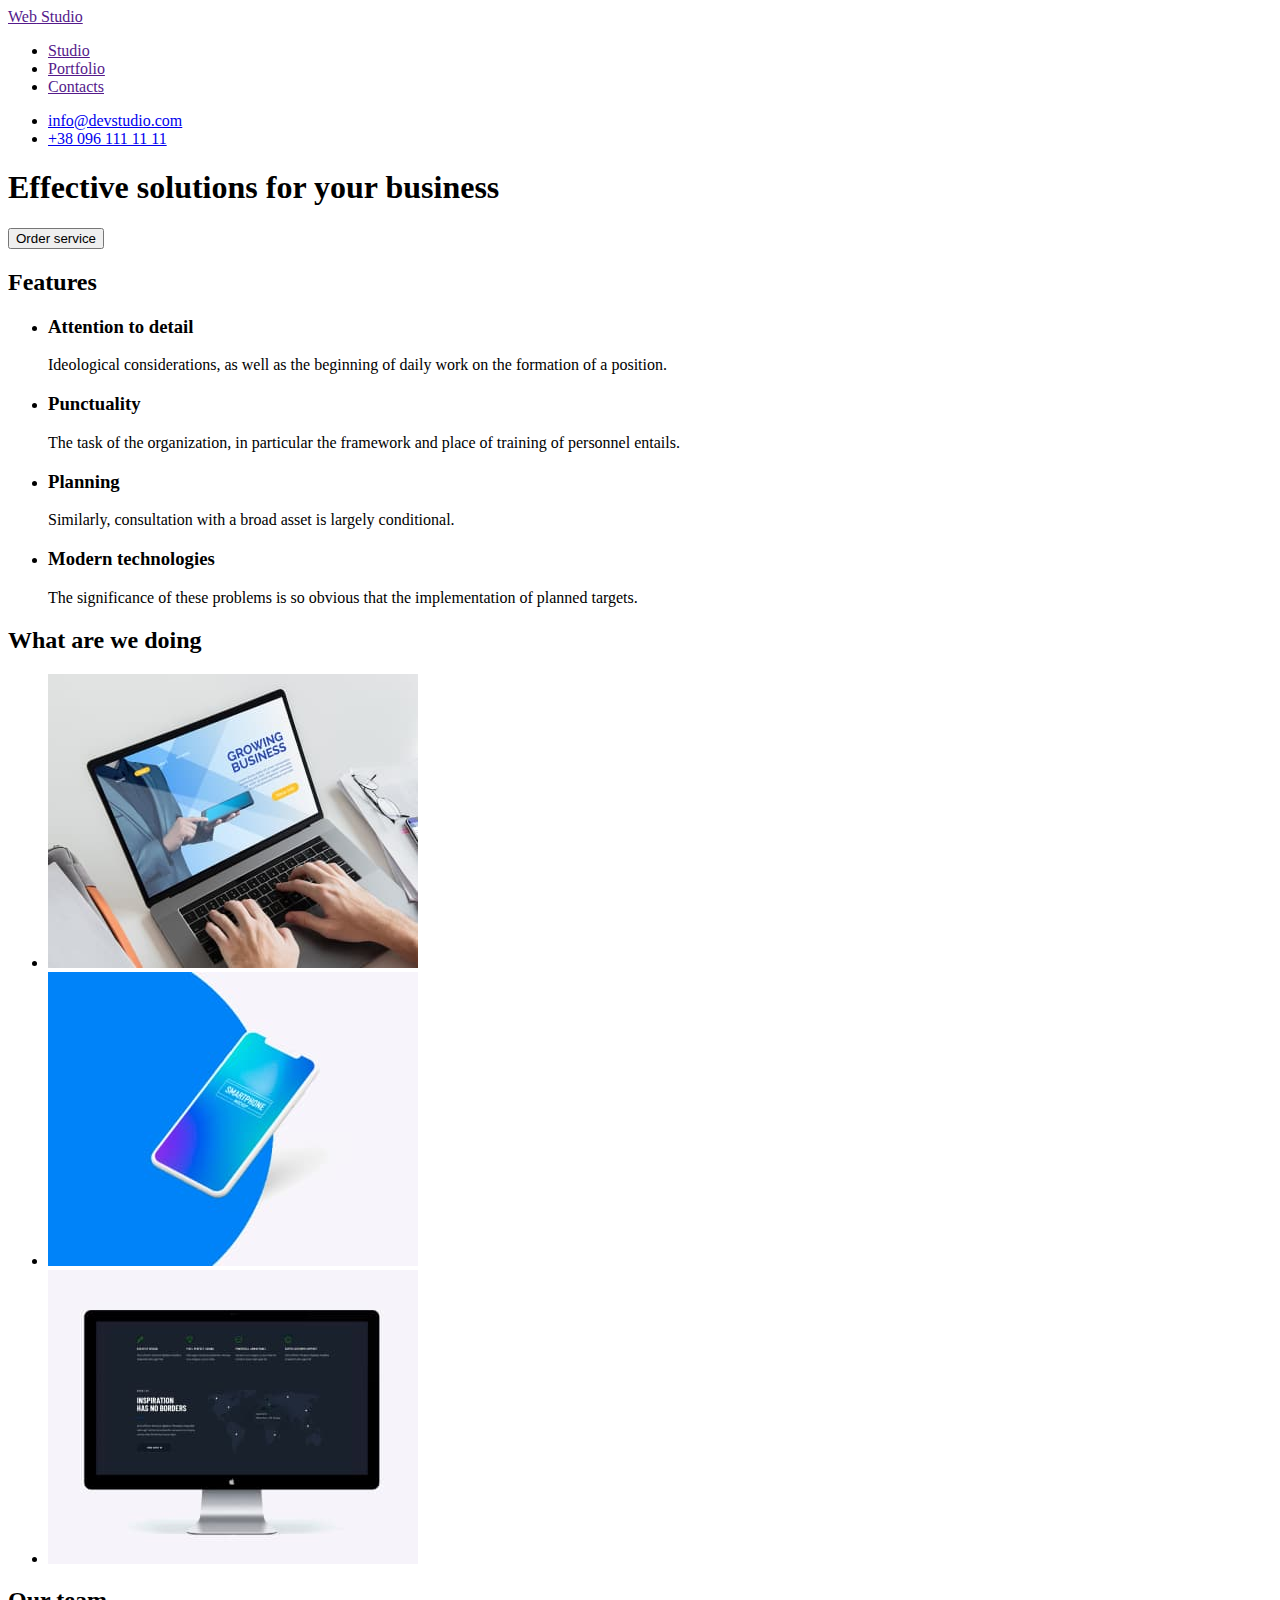
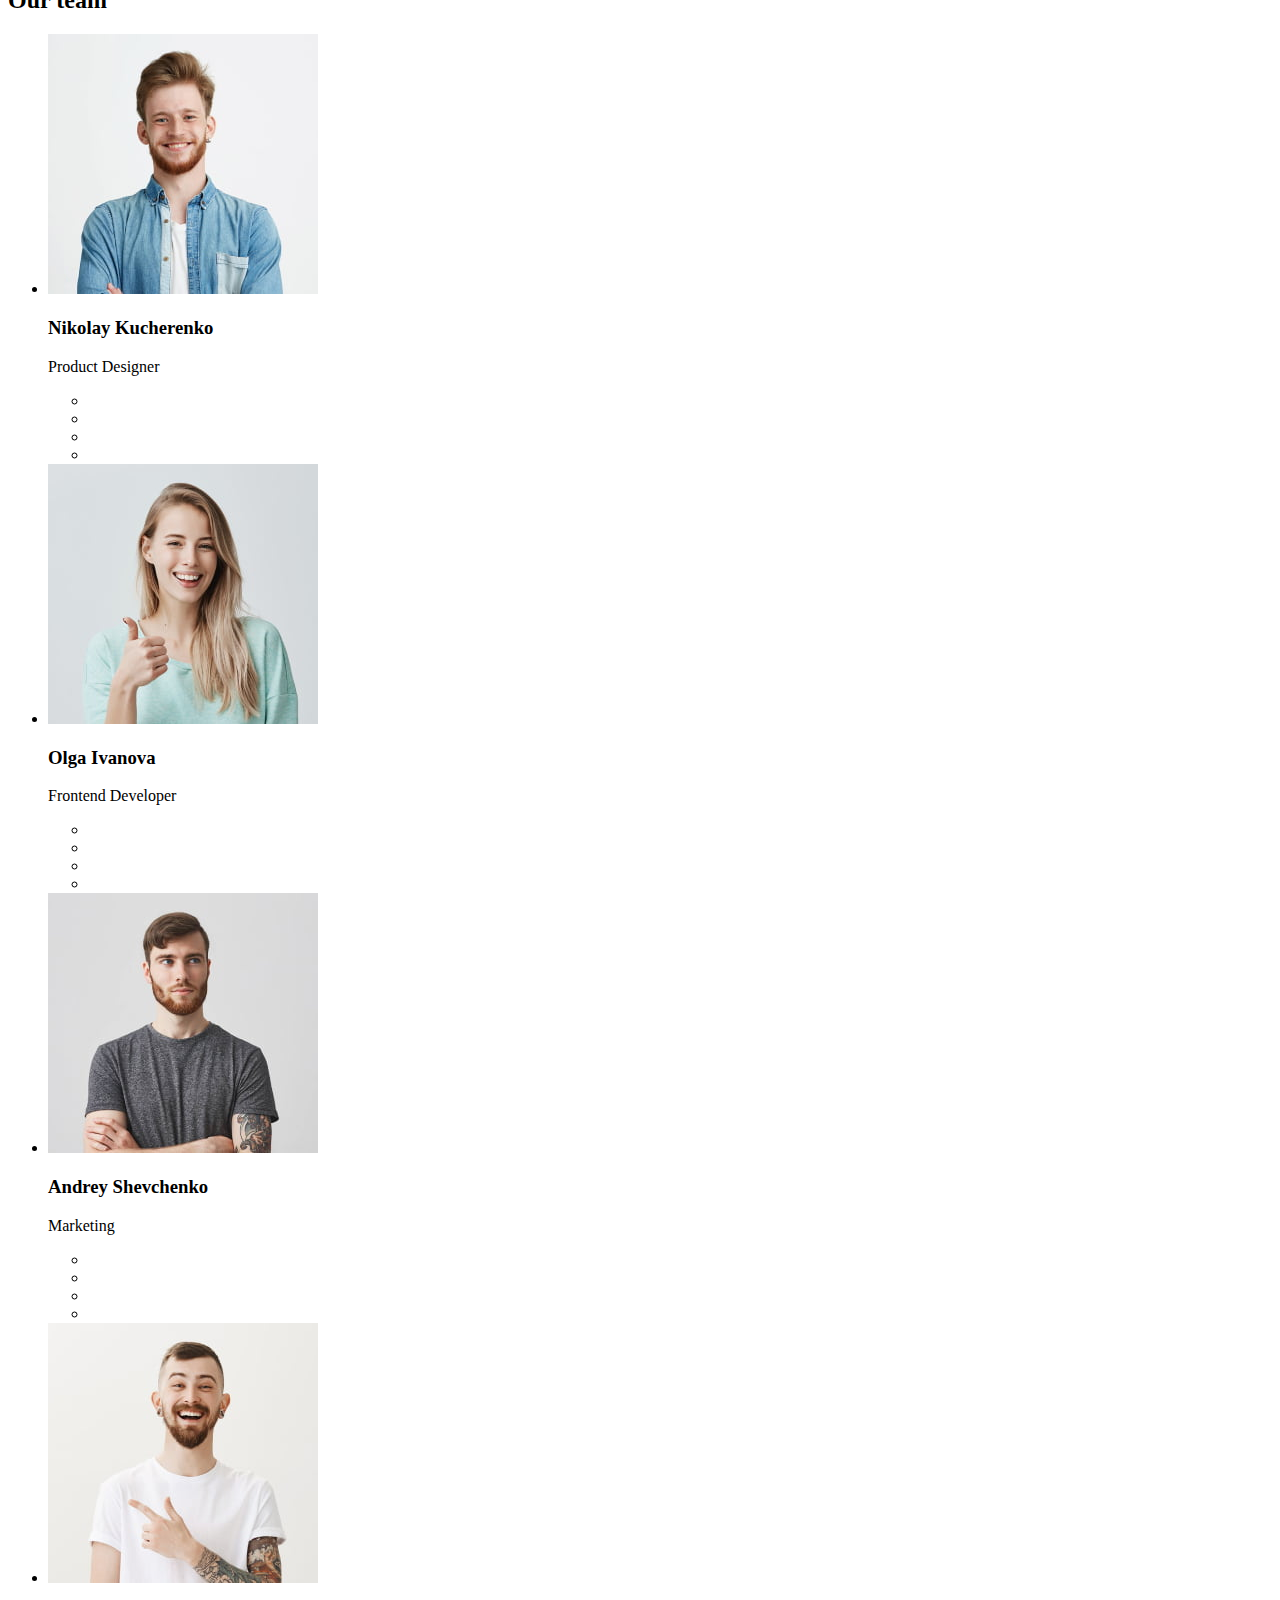
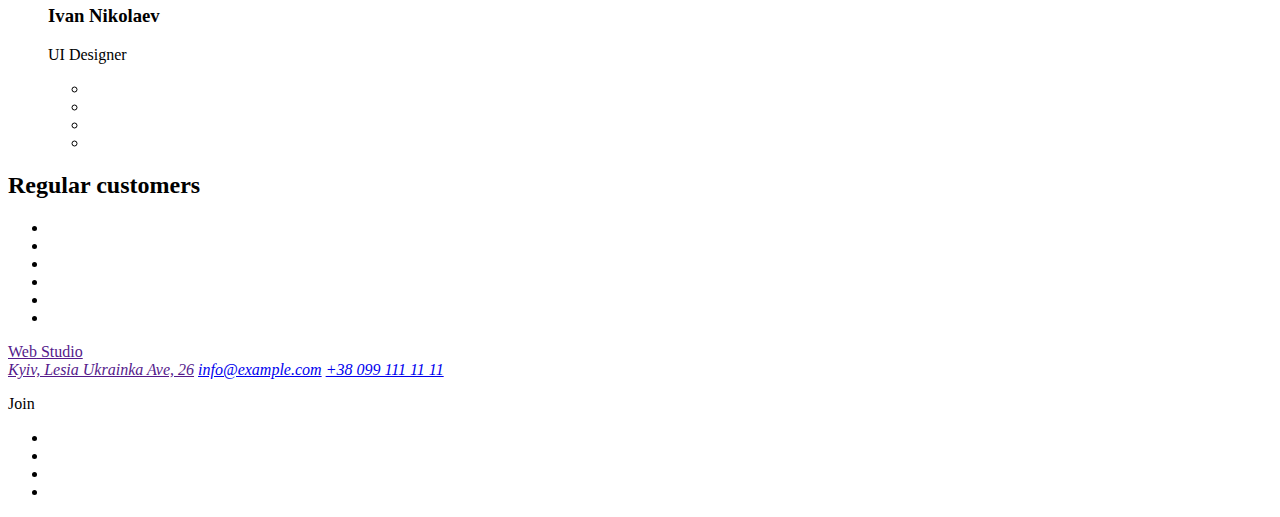
==== index.html @ 04479e40 "Add files" ====
<!doctype html>
<html lang="en">
  <head>
    <meta charset="UTF-8">
    <meta name="viewport" content="width=device-width, initial-scale=1.0">
    <title>markup-hw-01</title>
  </head>

  <body>
    
    <header>
        <nav>
            <a href=""><span>Web</span> Studio</a>

            <ul>
                <li><a href="">Studio</a></li>
                <li><a href="">Portfolio</a></li>
                <li><a href="">Contacts</a></li>
            </ul>
        </nav>

        <ul>
            <li>
              <a href="mailto:info@devstudio.com">info@devstudio.com</a>           
            </li>
            <li>                
              <a href="tel:+380961111111">+38 096 111 11 11</a>
            </li>
        </ul>        
    </header>

  <main>
    <!-- Hero -->
    <section>
      <h1>Effective solutions for your business</h1>
      <button type="button">Order service</button>
    </section>

    <!-- Features -->
    <section>
      <h2>Features</h2>

      <ul>
        <li>          
          <h3>Attention to detail</h3>
          <p>Ideological considerations, as well as the beginning of daily work on the formation 
          of a position.</p>
        </li> 

        <li>         
          <h3>Punctuality</h3>
          <p>The task of the organization, in particular the framework and place of training of 
          personnel entails.</p>
        </li>

        <li>        
          <h3>Planning</h3>
          <p>Similarly, consultation with a broad asset is largely conditional.</p>
        </li>

        <li>          
          <h3>Modern technologies</h3>
          <p>The significance of these problems is so obvious that the implementation of 
          planned targets.</p>
        </li>
      </ul>
    </section>

    <!-- What are we doing -->
    <section>
      <h2>What are we doing</h2>

      <ul>
        <li>
          <img src="./img/doing/laptop.jpg" alt="laptop" width="370">
        </li>

        <li>
          <img src="./img/doing/smartphone.jpg" alt="smartphone" width="370">
        </li>

        <li>
          <img src="./img/doing/monitor.jpg" alt="monitor" width="370">
        </li>
      </ul>
    </section>

    <!-- Our team -->
    <section>
      <h2>Our team</h2>
      
      <ul>
        <li>
          <img src="./img/our-team/nicholas.jpg" alt="nicolas' photo" width="270">
          <h3>Nikolay Kucherenko</h3>
          <p>Product Designer</p>
          <ul>
            <li><a href=""></a></li>
            <li><a href=""></a></li>
            <li><a href=""></a></li>
            <li><a href=""></a></li>
          </ul>
        </li>

        <li>
          <img src="./img/our-team/olga.jpg" alt="olga's photo" width="270">
          <h3>Olga Ivanova</h3>
          <p>Frontend Developer</p>
          <ul>
            <li><a href=""></a></li>
            <li><a href=""></a></li>
            <li><a href=""></a></li>
            <li><a href=""></a></li>
          </ul>
        </li>      
    
        <li>
          <img src="./img/our-team/andrey.jpg" alt="andrey's photo" width="270">
          <h3>Andrey Shevchenko</h3>
          <p>Marketing</p>
          <ul>
            <li><a href=""></a></li>
            <li><a href=""></a></li>
            <li><a href=""></a></li>
            <li><a href=""></a></li>
          </ul>
        </li>
    
        <li>
          <img src="./img/our-team/ivan.jpg" alt="ivan's photo" width="270">
          <h3>Ivan Nikolaev</h3>
          <p>UI Designer</p>
          <ul>
            <li><a href=""></a></li>
            <li><a href=""></a></li>
            <li><a href=""></a></li>
            <li><a href=""></a></li>
          </ul>
        </li>
      </ul>
    </section>

    <!-- Regular customers -->
    <section>
      <h2>Regular customers</h2>
      <ul>
        <li><a href=""></a></li>
        <li><a href=""></a></li>
        <li><a href=""></a></li>
        <li><a href=""></a></li>
        <li><a href=""></a></li>
        <li><a href=""></a></li>      
      </ul>
    </section>
  </main>

  <footer>
    <div>
      <a href=""><span>Web</span> Studio</a>
      <address>
        <a href="">Kyiv, Lesia Ukrainka Ave, 26</a>
        <a href="mailto:info@example.com">info@example.com</a>
        <a href="tel:+380991111111">+38 099 111 11 11</a>
      </address>
    </div>   

    <div>
      <p>Join</p>
      <ul>
        <li><a href=""></a></li>
        <li><a href=""></a></li>
        <li><a href=""></a></li>
        <li><a href=""></a></li>        
      </ul>        
    </div>   
  </footer>





    
</body>
</html>
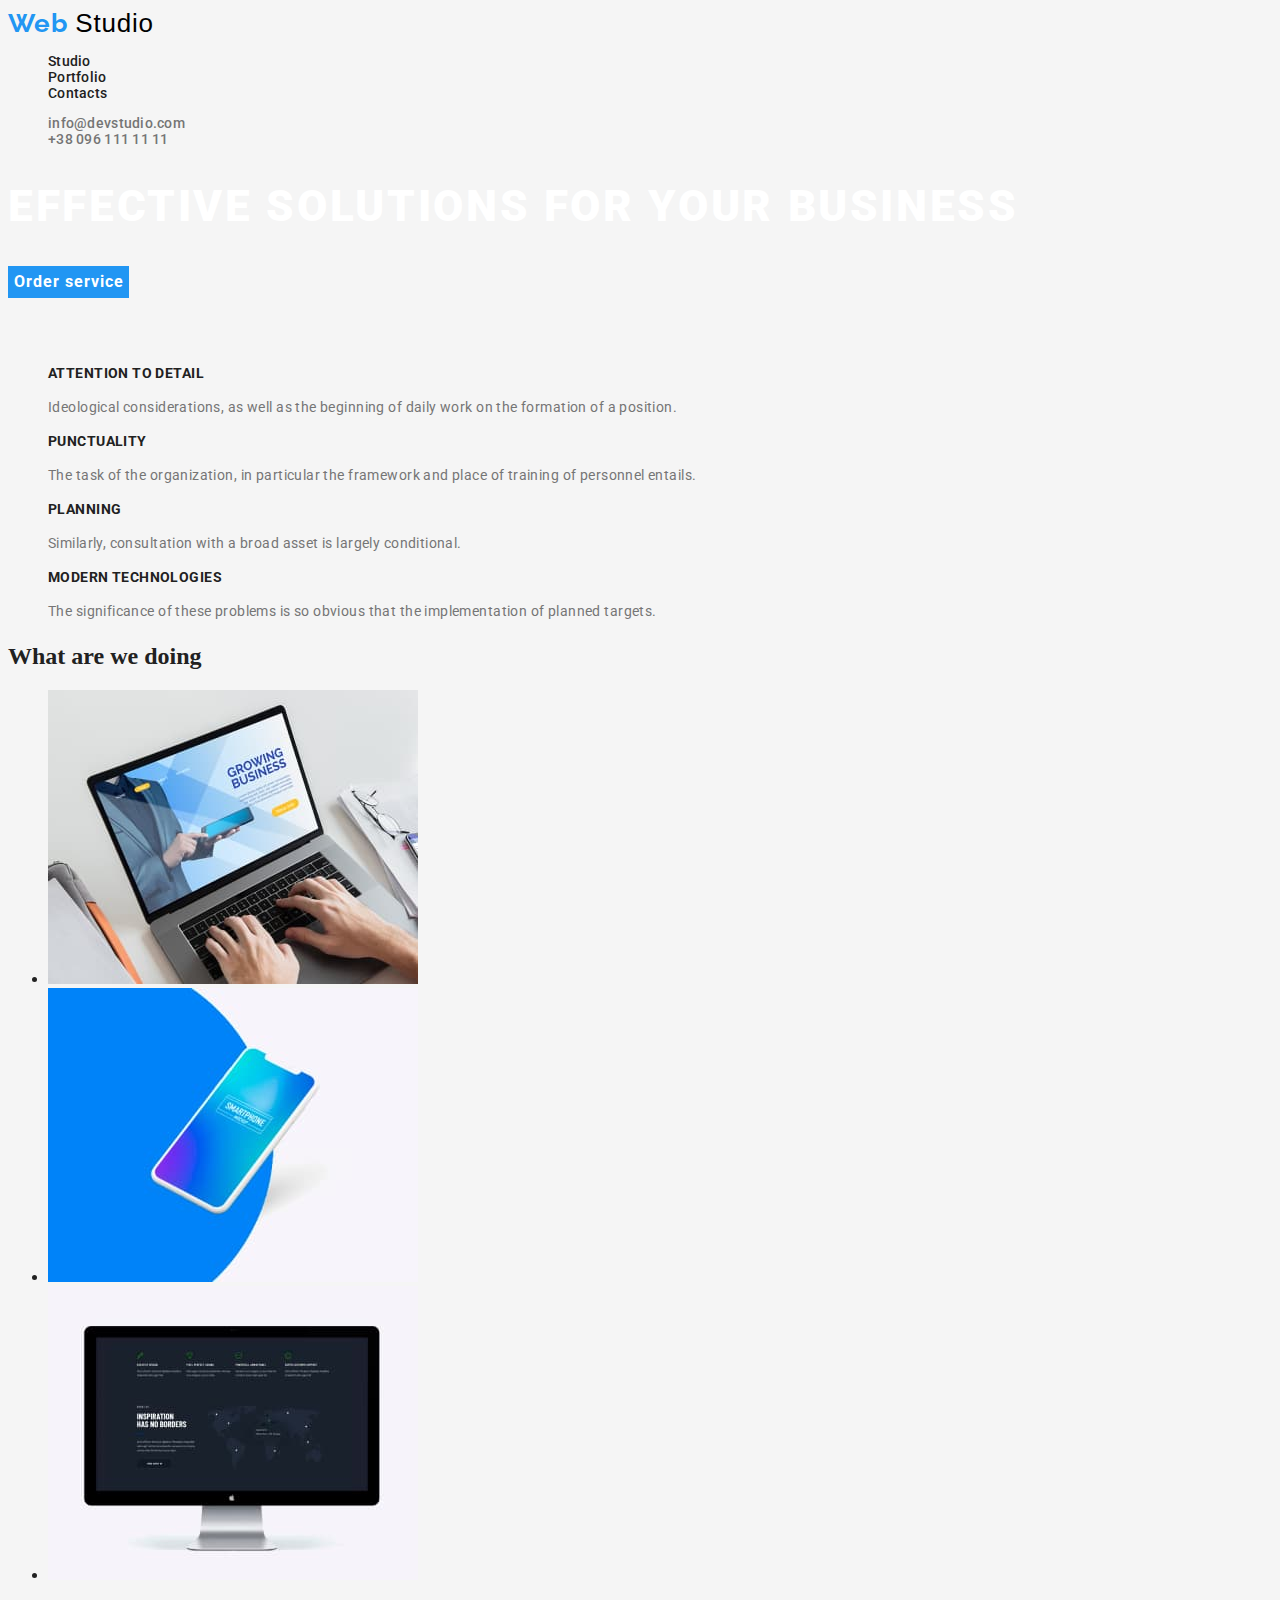
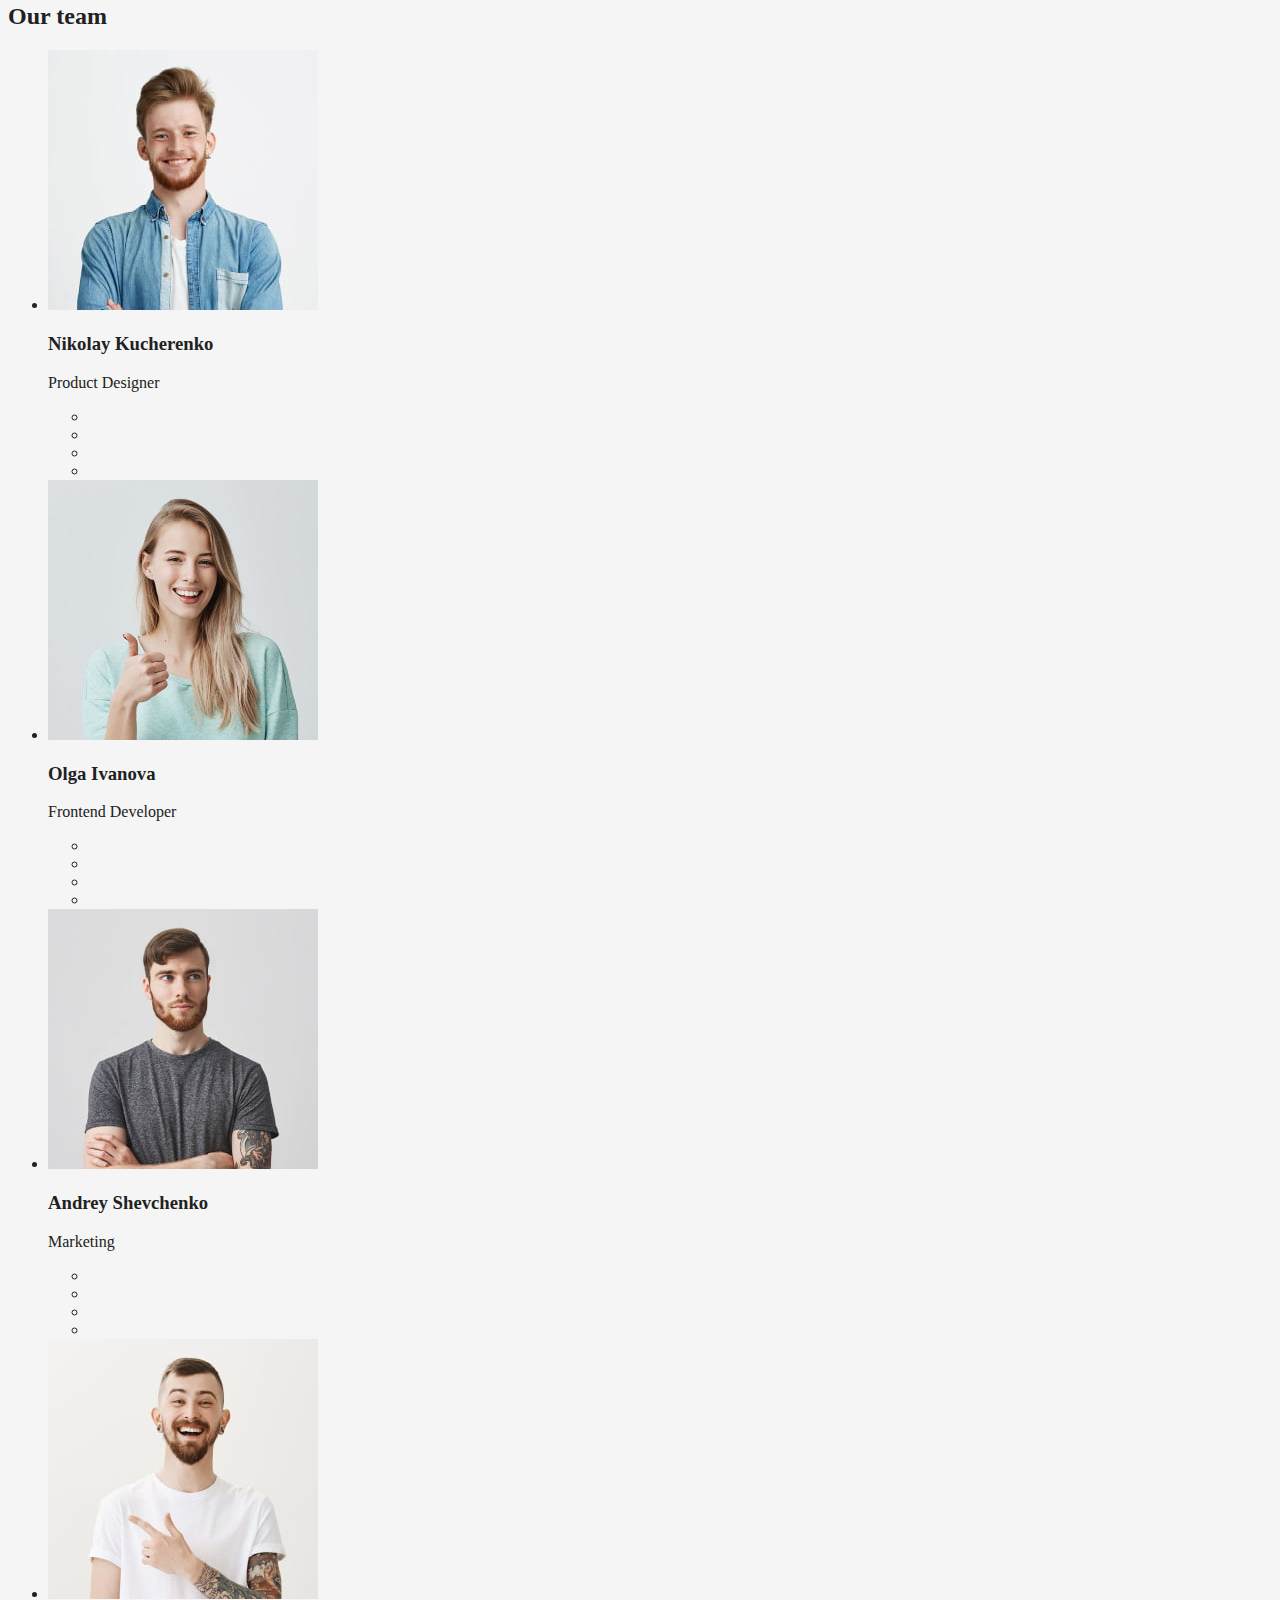
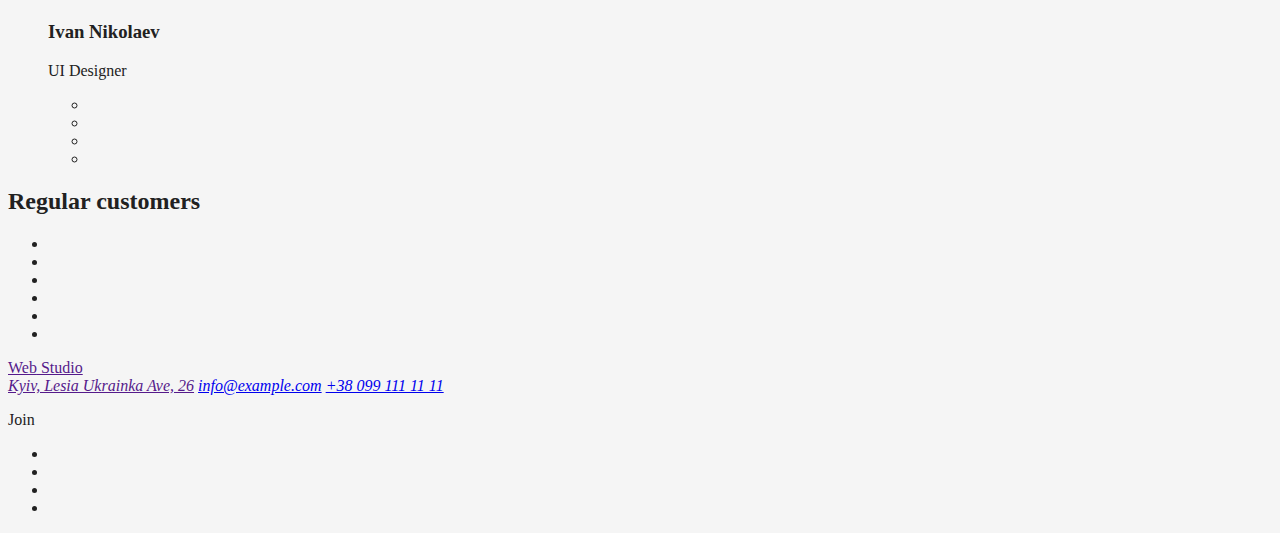
==== commit 44a72156: "Add styles for header, two main sections" ====
--- a/index.html
+++ b/index.html
@@ -1,185 +1,200 @@
-<!doctype html>
+<!DOCTYPE html>
 <html lang="en">
   <head>
-    <meta charset="UTF-8">
-    <meta name="viewport" content="width=device-width, initial-scale=1.0">
-    <title>markup-hw-01</title>
+    <meta charset="UTF-8" />
+    <meta name="viewport" content="width=device-width, initial-scale=1.0" />
+    <title>markup-hw-02</title>
+
+    <link rel="stylesheet" href="./css/styles.css" />
+    <link rel="preconnect" href="https://fonts.googleapis.com" />
+    <link rel="preconnect" href="https://fonts.gstatic.com" crossorigin />
+    <link
+      href="https://fonts.googleapis.com/css2?family=Raleway:wght@700&family=Roboto:wght@400;500;700;900&display=swap"
+      rel="stylesheet"
+    />
   </head>
 
   <body>
-    
     <header>
-        <nav>
-            <a href=""><span>Web</span> Studio</a>
-
-            <ul>
-                <li><a href="">Studio</a></li>
-                <li><a href="">Portfolio</a></li>
-                <li><a href="">Contacts</a></li>
-            </ul>
-        </nav>
-
-        <ul>
-            <li>
-              <a href="mailto:info@devstudio.com">info@devstudio.com</a>           
-            </li>
-            <li>                
-              <a href="tel:+380961111111">+38 096 111 11 11</a>
-            </li>
-        </ul>        
-    </header>
-
-  <main>
-    <!-- Hero -->
-    <section>
-      <h1>Effective solutions for your business</h1>
-      <button type="button">Order service</button>
-    </section>
-
-    <!-- Features -->
-    <section>
-      <h2>Features</h2>
-
-      <ul>
-        <li>          
-          <h3>Attention to detail</h3>
-          <p>Ideological considerations, as well as the beginning of daily work on the formation 
-          of a position.</p>
-        </li> 
-
-        <li>         
-          <h3>Punctuality</h3>
-          <p>The task of the organization, in particular the framework and place of training of 
-          personnel entails.</p>
+      <nav>
+        <a href="" class="logo"><span class="logo-word">Web</span> Studio</a>
+
+        <ul class="main-nav">
+          <li>
+            <a href="" class="main-nav-item">Studio</a>
+          </li>
+          <li>
+            <a href="./portfolio.html" class="main-nav-item">Portfolio</a>
+          </li>
+          <li>
+            <a href="" class="main-nav-item">Contacts</a>
+          </li>
+        </ul>
+      </nav>
+
+      <ul class="contacts-nav">
+        <li>
+          <a href="mailto:info@devstudio.com" class="link">info@devstudio.com</a>
         </li>
-
-        <li>        
-          <h3>Planning</h3>
-          <p>Similarly, consultation with a broad asset is largely conditional.</p>
-        </li>
-
-        <li>          
-          <h3>Modern technologies</h3>
-          <p>The significance of these problems is so obvious that the implementation of 
-          planned targets.</p>
+        <li>
+          <a href="tel:+380961111111" class="link">+38 096 111 11 11</a>
         </li>
       </ul>
-    </section>
-
-    <!-- What are we doing -->
-    <section>
-      <h2>What are we doing</h2>
-
-      <ul>
-        <li>
-          <img src="./img/doing/laptop.jpg" alt="laptop" width="370">
-        </li>
-
-        <li>
-          <img src="./img/doing/smartphone.jpg" alt="smartphone" width="370">
-        </li>
-
-        <li>
-          <img src="./img/doing/monitor.jpg" alt="monitor" width="370">
-        </li>
-      </ul>
-    </section>
-
-    <!-- Our team -->
-    <section>
-      <h2>Our team</h2>
-      
-      <ul>
-        <li>
-          <img src="./img/our-team/nicholas.jpg" alt="nicolas' photo" width="270">
-          <h3>Nikolay Kucherenko</h3>
-          <p>Product Designer</p>
-          <ul>
-            <li><a href=""></a></li>
-            <li><a href=""></a></li>
-            <li><a href=""></a></li>
-            <li><a href=""></a></li>
-          </ul>
-        </li>
-
-        <li>
-          <img src="./img/our-team/olga.jpg" alt="olga's photo" width="270">
-          <h3>Olga Ivanova</h3>
-          <p>Frontend Developer</p>
-          <ul>
-            <li><a href=""></a></li>
-            <li><a href=""></a></li>
-            <li><a href=""></a></li>
-            <li><a href=""></a></li>
-          </ul>
-        </li>      
-    
-        <li>
-          <img src="./img/our-team/andrey.jpg" alt="andrey's photo" width="270">
-          <h3>Andrey Shevchenko</h3>
-          <p>Marketing</p>
-          <ul>
-            <li><a href=""></a></li>
-            <li><a href=""></a></li>
-            <li><a href=""></a></li>
-            <li><a href=""></a></li>
-          </ul>
-        </li>
-    
-        <li>
-          <img src="./img/our-team/ivan.jpg" alt="ivan's photo" width="270">
-          <h3>Ivan Nikolaev</h3>
-          <p>UI Designer</p>
-          <ul>
-            <li><a href=""></a></li>
-            <li><a href=""></a></li>
-            <li><a href=""></a></li>
-            <li><a href=""></a></li>
-          </ul>
-        </li>
-      </ul>
-    </section>
-
-    <!-- Regular customers -->
-    <section>
-      <h2>Regular customers</h2>
-      <ul>
-        <li><a href=""></a></li>
-        <li><a href=""></a></li>
-        <li><a href=""></a></li>
-        <li><a href=""></a></li>
-        <li><a href=""></a></li>
-        <li><a href=""></a></li>      
-      </ul>
-    </section>
-  </main>
-
-  <footer>
-    <div>
-      <a href=""><span>Web</span> Studio</a>
-      <address>
-        <a href="">Kyiv, Lesia Ukrainka Ave, 26</a>
-        <a href="mailto:info@example.com">info@example.com</a>
-        <a href="tel:+380991111111">+38 099 111 11 11</a>
-      </address>
-    </div>   
-
-    <div>
-      <p>Join</p>
-      <ul>
-        <li><a href=""></a></li>
-        <li><a href=""></a></li>
-        <li><a href=""></a></li>
-        <li><a href=""></a></li>        
-      </ul>        
-    </div>   
-  </footer>
-
-
-
-
-
-    
-</body>
+    </header>
+
+    <main>
+      <!-- Hero -->
+      <section class="hero">
+        <h1 class="hero-title">Effective solutions for your business</h1>
+        <button type="button" class="hero-button">Order service</button>
+      </section>
+
+      <!-- Features -->
+      <section class="features">
+        <h2 class="features-title">Features</h2>
+
+        <ul class="features-list">
+          <li>
+            <h3 class="features-list-title">Attention to detail</h3>
+            <p class="features-list-descr">
+              Ideological considerations, as well as the beginning of daily work
+              on the formation of a position.
+            </p>
+          </li>
+
+          <li>
+            <h3 class="features-list-title">Punctuality</h3>
+            <p class="features-list-descr">
+              The task of the organization, in particular the framework and
+              place of training of personnel entails.
+            </p>
+          </li>
+
+          <li>
+            <h3 class="features-list-title">Planning</h3>
+            <p class="features-list-descr">
+              Similarly, consultation with a broad asset is largely conditional.
+            </p>
+          </li>
+
+          <li>
+            <h3 class="features-list-title">Modern technologies</h3>
+            <p class="features-list-descr">
+              The significance of these problems is so obvious that the
+              implementation of planned targets.
+            </p>
+          </li>
+        </ul>
+      </section>
+
+      <!-- What are we doing -->
+      <section>
+        <h2>What are we doing</h2>
+
+        <ul>
+          <li>
+            <img src="./img/doing/laptop.jpg" alt="laptop" width="370">
+          </li>
+
+          <li>
+            <img src="./img/doing/smartphone.jpg" alt="smartphone" width="370">
+          </li>
+
+          <li>
+            <img src="./img/doing/monitor.jpg" alt="monitor" width="370">
+          </li>
+        </ul>
+      </section>
+
+      <!-- Our team -->
+      <section>
+        <h2>Our team</h2>
+
+        <ul>
+          <li>
+            <img
+              src="./img/our-team/nicholas.jpg" alt="nicolas' photo" width="270">
+            <h3>Nikolay Kucherenko</h3>
+            <p>Product Designer</p>
+            <ul>
+              <li><a href=""></a></li>
+              <li><a href=""></a></li>
+              <li><a href=""></a></li>
+              <li><a href=""></a></li>
+            </ul>
+          </li>
+
+          <li>
+            <img src="./img/our-team/olga.jpg" alt="olga's photo" width="270">
+            <h3>Olga Ivanova</h3>
+            <p>Frontend Developer</p>
+            <ul>
+              <li><a href=""></a></li>
+              <li><a href=""></a></li>
+              <li><a href=""></a></li>
+              <li><a href=""></a></li>
+            </ul>
+          </li>
+
+          <li>
+            <img src="./img/our-team/andrey.jpg" alt="andrey's photo" width="270">
+            <h3>Andrey Shevchenko</h3>
+            <p>Marketing</p>
+            <ul>
+              <li><a href=""></a></li>
+              <li><a href=""></a></li>
+              <li><a href=""></a></li>
+              <li><a href=""></a></li>
+            </ul>
+          </li>
+
+          <li>
+            <img src="./img/our-team/ivan.jpg" alt="ivan's photo" width="270">
+            <h3>Ivan Nikolaev</h3>
+            <p>UI Designer</p>
+            <ul>
+              <li><a href=""></a></li>
+              <li><a href=""></a></li>
+              <li><a href=""></a></li>
+              <li><a href=""></a></li>
+            </ul>
+          </li>
+        </ul>
+      </section>
+
+      <!-- Regular customers -->
+      <section>
+        <h2>Regular customers</h2>
+        <ul>
+          <li><a href=""></a></li>
+          <li><a href=""></a></li>
+          <li><a href=""></a></li>
+          <li><a href=""></a></li>
+          <li><a href=""></a></li>
+          <li><a href=""></a></li>
+        </ul>
+      </section>
+    </main>
+
+    <footer>
+      <div>
+        <a href=""><span>Web</span> Studio</a>
+        <address>
+          <a href="">Kyiv, Lesia Ukrainka Ave, 26</a>
+          <a href="mailto:info@example.com">info@example.com</a>
+          <a href="tel:+380991111111">+38 099 111 11 11</a>
+        </address>
+      </div>
+
+      <div>
+        <p>Join</p>
+        <ul>
+          <li><a href=""></a></li>
+          <li><a href=""></a></li>
+          <li><a href=""></a></li>
+          <li><a href=""></a></li>
+        </ul>
+      </div>
+    </footer>
+  </body>
 </html>
-
--- a/css/styles.css
+++ b/css/styles.css
@@ -0,0 +1,113 @@
+:root {
+  --title-text-color: #212121;
+  --primary-text-color: #757575;
+  --accent-color: #2196f3;
+  --primary-white-color: #ffffff;
+
+  --primary-font: normal 14px "Roboto", sans-serif;
+  --secondary-font: normal 16px "Roboto", sans-serif;
+  --hover-line: underline #2196f3;
+}
+
+body {
+  color: var(--title-text-color);
+  background-color: #f5f5f5;
+}
+
+/* header */
+
+.logo {
+  font: normal 400 26px "Oleo Script", sans-serif;
+  line-height: 31px;
+  letter-spacing: 0.03em;
+  color: #000000;
+  text-decoration: none;
+}
+
+.logo-word {
+  font: normal 700 26px "Raleway", sans-serif;
+  color: var(--accent-color);
+}
+
+.main-nav {
+  font: var(--primary-font);
+  font-weight: 500;
+  line-height: 16px;
+  letter-spacing: 0.02em;
+  list-style: none;
+}
+
+.main-nav-item {
+  color: var(--title-text-color);
+  text-decoration: none;
+}
+
+.main-nav-item:hover,
+.main-nav-item:focus {
+  color: var(--accent-color);
+}
+
+.contacts-nav {
+  font: var(--primary-font);
+  font-weight: 500;
+  line-height: 16px;
+  letter-spacing: 0.02em;
+  list-style: none;
+}
+
+.contacts-nav .link {
+  color: var(--primary-text-color);
+  text-decoration: none;
+}
+
+.contacts-nav .link:hover,
+.contacts-nav .link:focus {
+  color: var(--accent-color);
+}
+
+/* hero */
+
+.hero-title {
+  font: normal 900 44px "Roboto", sans-serif;
+  line-height: 60px;
+  letter-spacing: 0.06em;
+  text-transform: uppercase;
+  color: var(--primary-white-color);
+}
+
+.hero-button {
+  font: var(--secondary-font);
+  font-weight: 700;
+  line-height: 30px;
+  letter-spacing: 0.06em;
+  color: var(--primary-white-color);
+  background-color: var(--accent-color);
+  border-style: none;
+  cursor: pointer;
+}
+
+/* features */
+
+.features-title {
+  visibility: hidden
+}
+
+.features-list {
+  list-style: none;
+}
+
+.features-list-title {
+  font: var(--primary-font);
+  font-weight: 700;
+  line-height: 16px;
+  letter-spacing: 0.03em;
+  text-transform: uppercase;
+  color: var(--title-text-color);
+}
+
+.features-list-descr {
+  font: var(--primary-font);
+  line-height: 24px;
+  letter-spacing: 0.03em;
+  color: var(--primary-text-color);
+}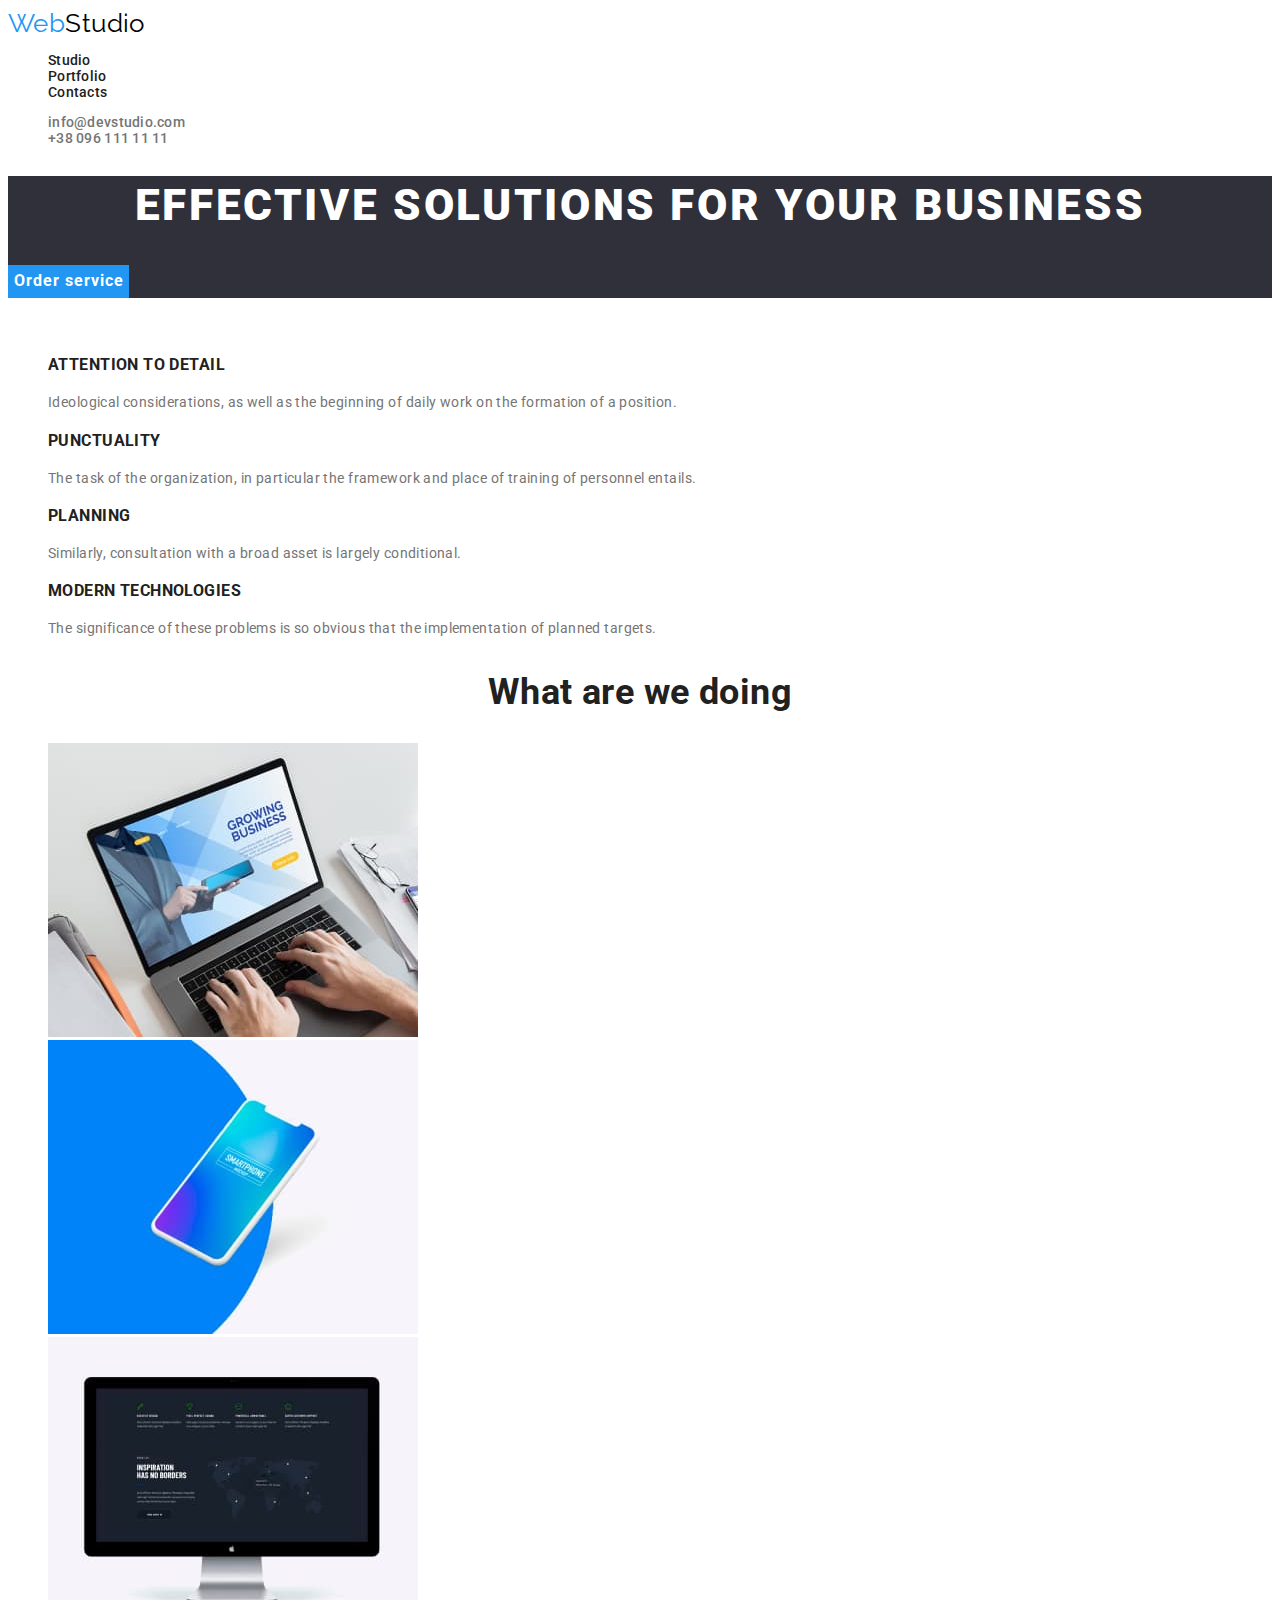
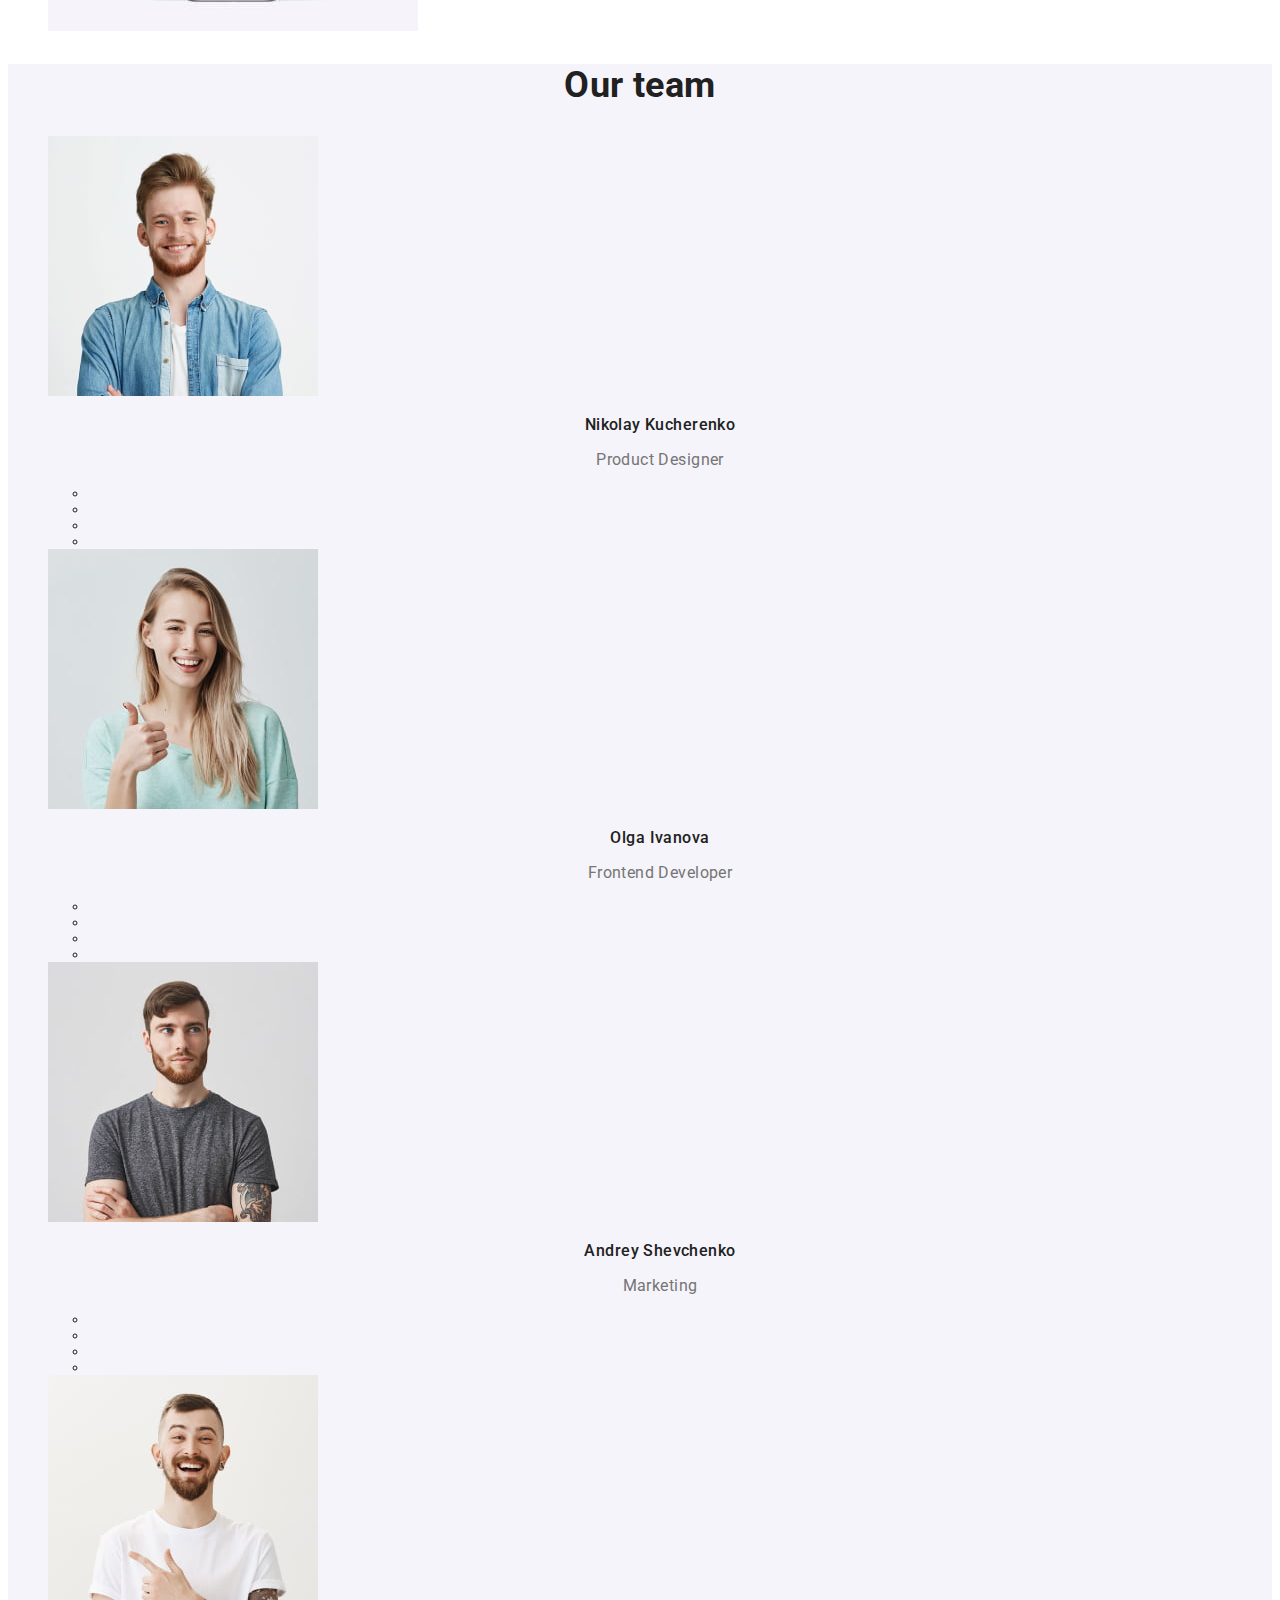
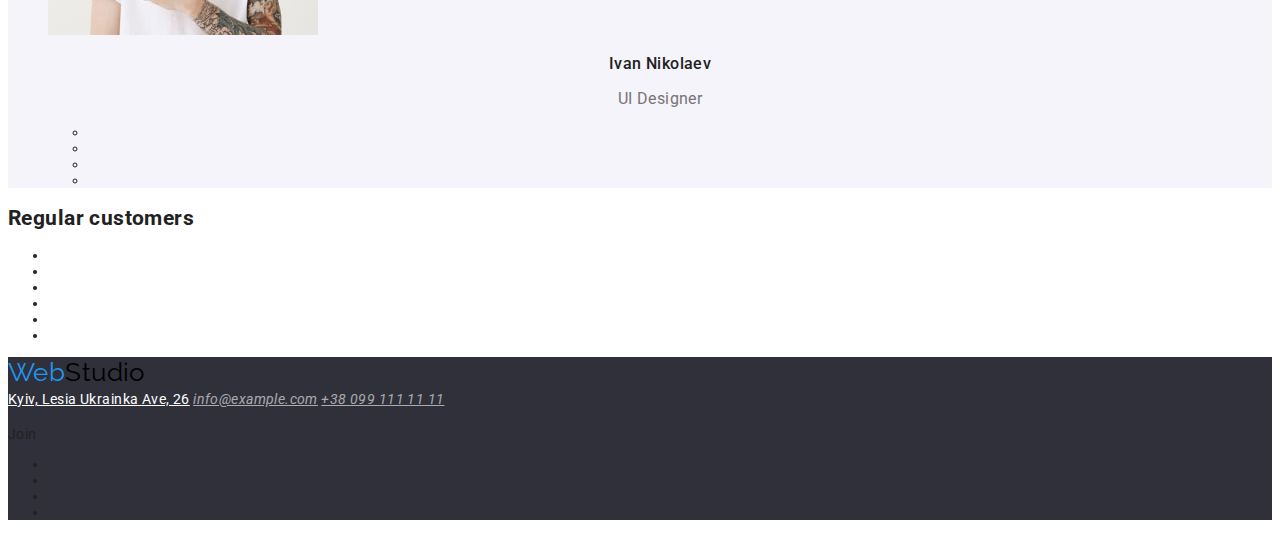
==== commit 26041c72: "Add text. fonts and colors" ====
--- a/index.html
+++ b/index.html
@@ -1,43 +1,42 @@
 <!DOCTYPE html>
 <html lang="en">
   <head>
-    <meta charset="UTF-8" />
-    <meta name="viewport" content="width=device-width, initial-scale=1.0" />
+    <meta charset="UTF-8">
+    <meta name="viewport" content="width=device-width, initial-scale=1.0">
     <title>markup-hw-02</title>
-
-    <link rel="stylesheet" href="./css/styles.css" />
-    <link rel="preconnect" href="https://fonts.googleapis.com" />
-    <link rel="preconnect" href="https://fonts.gstatic.com" crossorigin />
+    
+    <link rel="preconnect" href="https://fonts.googleapis.com">
+    <link rel="preconnect" href="https://fonts.gstatic.com" crossorigin>
     <link
       href="https://fonts.googleapis.com/css2?family=Raleway:wght@700&family=Roboto:wght@400;500;700;900&display=swap"
-      rel="stylesheet"
-    />
+      rel="stylesheet">
+    <link rel="stylesheet" href="./css/styles.css">
   </head>
 
   <body>
-    <header>
+    <header class="header">
       <nav>
-        <a href="" class="logo"><span class="logo-word">Web</span> Studio</a>
-
-        <ul class="main-nav">
-          <li>
-            <a href="" class="main-nav-item">Studio</a>
-          </li>
-          <li>
-            <a href="./portfolio.html" class="main-nav-item">Portfolio</a>
-          </li>
-          <li>
-            <a href="" class="main-nav-item">Contacts</a>
+        <a href="" class="logo"><span class="logo-accent">Web</span>Studio</a>
+
+        <ul class="header-nav list">
+          <li>
+            <a href="" class="header-nav-item">Studio</a>
+          </li>
+          <li>
+            <a href="./portfolio.html" class="header-nav-item">Portfolio</a>
+          </li>
+          <li>
+            <a href="" class="header-nav-item">Contacts</a>
           </li>
         </ul>
       </nav>
 
-      <ul class="contacts-nav">
+      <ul class="header-contacts list">
         <li>
-          <a href="mailto:info@devstudio.com" class="link">info@devstudio.com</a>
+          <a href="mailto:info@devstudio.com" class="header-contacts-link">info@devstudio.com</a>
         </li>
         <li>
-          <a href="tel:+380961111111" class="link">+38 096 111 11 11</a>
+          <a href="tel:+380961111111" class="header-contacts-link">+38 096 111 11 11</a>
         </li>
       </ul>
     </header>
@@ -51,9 +50,9 @@
 
       <!-- Features -->
       <section class="features">
-        <h2 class="features-title">Features</h2>
-
-        <ul class="features-list">
+        <h2 class="hidden">Features</h2>
+
+        <ul class="features-list list">
           <li>
             <h3 class="features-list-title">Attention to detail</h3>
             <p class="features-list-descr">
@@ -88,10 +87,10 @@
       </section>
 
       <!-- What are we doing -->
-      <section>
-        <h2>What are we doing</h2>
-
-        <ul>
+      <section class="services">
+        <h2 class="services-title">What are we doing</h2>
+
+        <ul class="services-list list">
           <li>
             <img src="./img/doing/laptop.jpg" alt="laptop" width="370">
           </li>
@@ -107,57 +106,64 @@
       </section>
 
       <!-- Our team -->
-      <section>
-        <h2>Our team</h2>
-
-        <ul>
-          <li>
-            <img
-              src="./img/our-team/nicholas.jpg" alt="nicolas' photo" width="270">
-            <h3>Nikolay Kucherenko</h3>
-            <p>Product Designer</p>
-            <ul>
-              <li><a href=""></a></li>
-              <li><a href=""></a></li>
-              <li><a href=""></a></li>
-              <li><a href=""></a></li>
-            </ul>
-          </li>
-
-          <li>
-            <img src="./img/our-team/olga.jpg" alt="olga's photo" width="270">
-            <h3>Olga Ivanova</h3>
-            <p>Frontend Developer</p>
-            <ul>
-              <li><a href=""></a></li>
-              <li><a href=""></a></li>
-              <li><a href=""></a></li>
-              <li><a href=""></a></li>
-            </ul>
-          </li>
-
-          <li>
-            <img src="./img/our-team/andrey.jpg" alt="andrey's photo" width="270">
-            <h3>Andrey Shevchenko</h3>
-            <p>Marketing</p>
-            <ul>
-              <li><a href=""></a></li>
-              <li><a href=""></a></li>
-              <li><a href=""></a></li>
-              <li><a href=""></a></li>
-            </ul>
-          </li>
-
-          <li>
-            <img src="./img/our-team/ivan.jpg" alt="ivan's photo" width="270">
-            <h3>Ivan Nikolaev</h3>
-            <p>UI Designer</p>
-            <ul>
-              <li><a href=""></a></li>
-              <li><a href=""></a></li>
-              <li><a href=""></a></li>
-              <li><a href=""></a></li>
-            </ul>
+      <section class="team">
+        <h2 class="team-title">Our team</h2>
+
+        <ul class="team-list list">
+          <li>
+            <a href="" class="team-list-item">
+              <img src="./img/our-team/nicholas.jpg" alt="nicolas' photo" width="270">
+              <h3 class="team-list-item-title">Nikolay Kucherenko</h3>
+              <p class="team-list-item-descr">Product Designer</p>
+              <ul>
+                <li><a href=""></a></li>
+                <li><a href=""></a></li>
+                <li><a href=""></a></li>
+                <li><a href=""></a></li>
+              </ul>
+            </a>
+          </li>
+
+          <li>
+            <a href="" class="team-list-item">
+              <img src="./img/our-team/olga.jpg" alt="olga's photo" width="270">
+              <h3 class="team-list-item-title">Olga Ivanova</h3>
+              <p class="team-list-item-descr">Frontend Developer</p>
+              <ul>
+                <li><a href=""></a></li>
+                <li><a href=""></a></li>
+                <li><a href=""></a></li>
+                <li><a href=""></a></li>
+              </ul>
+            </a>
+          </li>
+
+          <li>
+            <a href="" class="team-list-item">
+              <img src="./img/our-team/andrey.jpg" alt="andrey's photo" width="270">
+              <h3 class="team-list-item-title">Andrey Shevchenko</h3>
+              <p class="team-list-item-descr">Marketing</p>
+              <ul>
+                <li><a href=""></a></li>
+                <li><a href=""></a></li>
+                <li><a href=""></a></li>
+                <li><a href=""></a></li>
+              </ul>
+            </a>
+          </li>
+
+          <li>
+            <a href="" class="team-list-item">
+              <img src="./img/our-team/ivan.jpg" alt="ivan's photo" width="270">
+              <h3 class="team-list-item-title">Ivan Nikolaev</h3>
+              <p class="team-list-item-descr">UI Designer</p>
+              <ul>
+                <li><a href=""></a></li>
+                <li><a href=""></a></li>
+                <li><a href=""></a></li>
+                <li><a href=""></a></li>
+              </ul>
+            </a>
           </li>
         </ul>
       </section>
@@ -176,13 +182,13 @@
       </section>
     </main>
 
-    <footer>
-      <div>
-        <a href=""><span>Web</span> Studio</a>
+    <footer class="footer">
+      <div class="footer-contacts">
+        <a href="" class="logo"><span class="logo-accent">Web</span>Studio</a>
         <address>
-          <a href="">Kyiv, Lesia Ukrainka Ave, 26</a>
-          <a href="mailto:info@example.com">info@example.com</a>
-          <a href="tel:+380991111111">+38 099 111 11 11</a>
+          <a href="" class="footer-contacts-adress">Kyiv, Lesia Ukrainka Ave, 26</a>
+          <a href="mailto:info@example.com" class="footer-contacts-link">info@example.com</a>
+          <a href="tel:+380991111111" class="footer-contacts-link">+38 099 111 11 11</a>
         </address>
       </div>
 
--- a/css/styles.css
+++ b/css/styles.css
@@ -1,84 +1,103 @@
 :root {
-  --title-text-color: #212121;
   --primary-text-color: #757575;
   --accent-color: #2196f3;
   --primary-white-color: #ffffff;
 
-  --primary-font: normal 14px "Roboto", sans-serif;
-  --secondary-font: normal 16px "Roboto", sans-serif;
-  --hover-line: underline #2196f3;
 }
 
 body {
-  color: var(--title-text-color);
-  background-color: #f5f5f5;
-}
+  font-family: "Roboto", sans-serif;
+  font-size: 14px;
+  letter-spacing: 0.03em;
+  list-style-type: none;
+  color: #212121;
+  background-color: var(--primary-white-color);
+}
+
+.logo {
+  font-family: "Raleway", sans-serif;
+  font-size: 26px;
+  line-height: 1.19;
+  color: #000000;
+  text-decoration: none;
+}
+
+.logo-accent {
+  color: var(--accent-color);
+}
+
+.list {
+  list-style: none;
+}
+
+.hidden {
+  visibility: hidden;
+}
+
+
+
+/* Studio page */
 
 /* header */
 
-.logo {
-  font: normal 400 26px "Oleo Script", sans-serif;
-  line-height: 31px;
-  letter-spacing: 0.03em;
-  color: #000000;
-  text-decoration: none;
-}
-
-.logo-word {
-  font: normal 700 26px "Raleway", sans-serif;
+.header {
+  background-color: var(--primary-white-color);
+}
+
+.header-nav {
+  font-weight: 500;
+  line-height: 1.14;
+  letter-spacing: 0.02em;
+}
+
+.header-nav-item {
+  color: #212121;
+  text-decoration: none;
+}
+
+.header-nav-item:hover,
+.header-nav-item:focus {
   color: var(--accent-color);
 }
 
-.main-nav {
-  font: var(--primary-font);
-  font-weight: 500;
-  line-height: 16px;
+.header-contacts {
+  font-weight: 500;
+  line-height: 1.14;
   letter-spacing: 0.02em;
-  list-style: none;
-}
-
-.main-nav-item {
-  color: var(--title-text-color);
-  text-decoration: none;
-}
-
-.main-nav-item:hover,
-.main-nav-item:focus {
+}
+
+.header-contacts-link {
+  color: var(--primary-text-color);
+  text-decoration: none;
+}
+
+.header-contacts-link:hover,
+.header-contacts-link:focus {
   color: var(--accent-color);
 }
 
-.contacts-nav {
-  font: var(--primary-font);
-  font-weight: 500;
-  line-height: 16px;
-  letter-spacing: 0.02em;
-  list-style: none;
-}
-
-.contacts-nav .link {
-  color: var(--primary-text-color);
-  text-decoration: none;
-}
-
-.contacts-nav .link:hover,
-.contacts-nav .link:focus {
-  color: var(--accent-color);
-}
-
 /* hero */
 
+.hero {
+  background-color: #2f303a;
+}
+
 .hero-title {
-  font: normal 900 44px "Roboto", sans-serif;
-  line-height: 60px;
+  font-weight: 900;
+  font-size: 44px;
+  line-height: 1.36;
+  text-align: center;
   letter-spacing: 0.06em;
   text-transform: uppercase;
   color: var(--primary-white-color);
 }
 
 .hero-button {
-  font: var(--secondary-font);
+  font-family: "Roboto", sans-serif;
   font-weight: 700;
-  line-height: 30px;
+  font-size: 16px;
+  line-height: 1.88;
+  text-align: center;
   letter-spacing: 0.06em;
   color: var(--primary-white-color);
   background-color: var(--accent-color);
@@ -88,26 +107,109 @@
 
 /* features */
 
-.features-title {
-  visibility: hidden
-}
-
-.features-list {
-  list-style: none;
-}
-
 .features-list-title {
-  font: var(--primary-font);
   font-weight: 700;
-  line-height: 16px;
-  letter-spacing: 0.03em;
+  line-height: 1.14;
   text-transform: uppercase;
-  color: var(--title-text-color);
 }
 
 .features-list-descr {
-  font: var(--primary-font);
-  line-height: 24px;
-  letter-spacing: 0.03em;
+  line-height: 1.71;
+  color: var(--primary-text-color);
+}
+
+/* services */
+
+.services-title,
+.team-title {
+  font-weight: 700;
+  font-size: 36px;
+  line-height: 1.17;
+  text-align: center;
+}
+
+/* team */
+
+.team {
+  background-color: #f5f4fa;
+}
+
+/* .team-list */
+
+.team-list-item {
+  text-decoration: none;
+}
+
+.team-list-item-title {
+  font-weight: 500;
+  font-size: 16px;
+  line-height: 1.19;
+  text-align: center;
+  color: #212121;
+}
+
+.team-list-item-descr {
+  font-size: 16px;
+  line-height: 1.19;
+  text-align: center;
+  color: var(--primary-text-color);
+}
+
+.footer {
+  background: #2F303A;
+}
+
+/* .footer-contacts */
+
+.footer-contacts-adress {
+  font-style: normal;
+  font-size: 14px;
+  line-height: 1.71;
+  color: var(--primary-white-color);
+}
+
+.footer-contacts-link {
+  font-size: 14px;
+  line-height: 1.71;
+  color: rgba(255, 255, 255, 0.6);
+}
+
+
+/* Portfolio page */
+
+/* filter */
+.filter-list-button {
+  font-family: "Roboto", sans-serif;
+  font-weight: 500;
+  font-size: 16px;
+  line-height: 1.62;
+  text-align: center;
+  color: #212121;
+  background: #F5F4FA;
+  border: none;
+  cursor: pointer;
+}
+
+.filter-list-button:hover {
+  color: var(--primary-white-color);
+  background-color: var(--accent-color);
+}
+
+/* portfolio */
+
+.list .portfolio-item {
+  text-decoration: none;
+}
+
+.list .portfolio-item-title {
+  font-size: 18px;
+  line-height: 2;
+  letter-spacing: 0.06em;
+  color: #212121;
+}
+
+.list .portfolio-item-descr {
+  font-size: 16px;
+  line-height: 1.88;
   color: var(--primary-text-color);
 }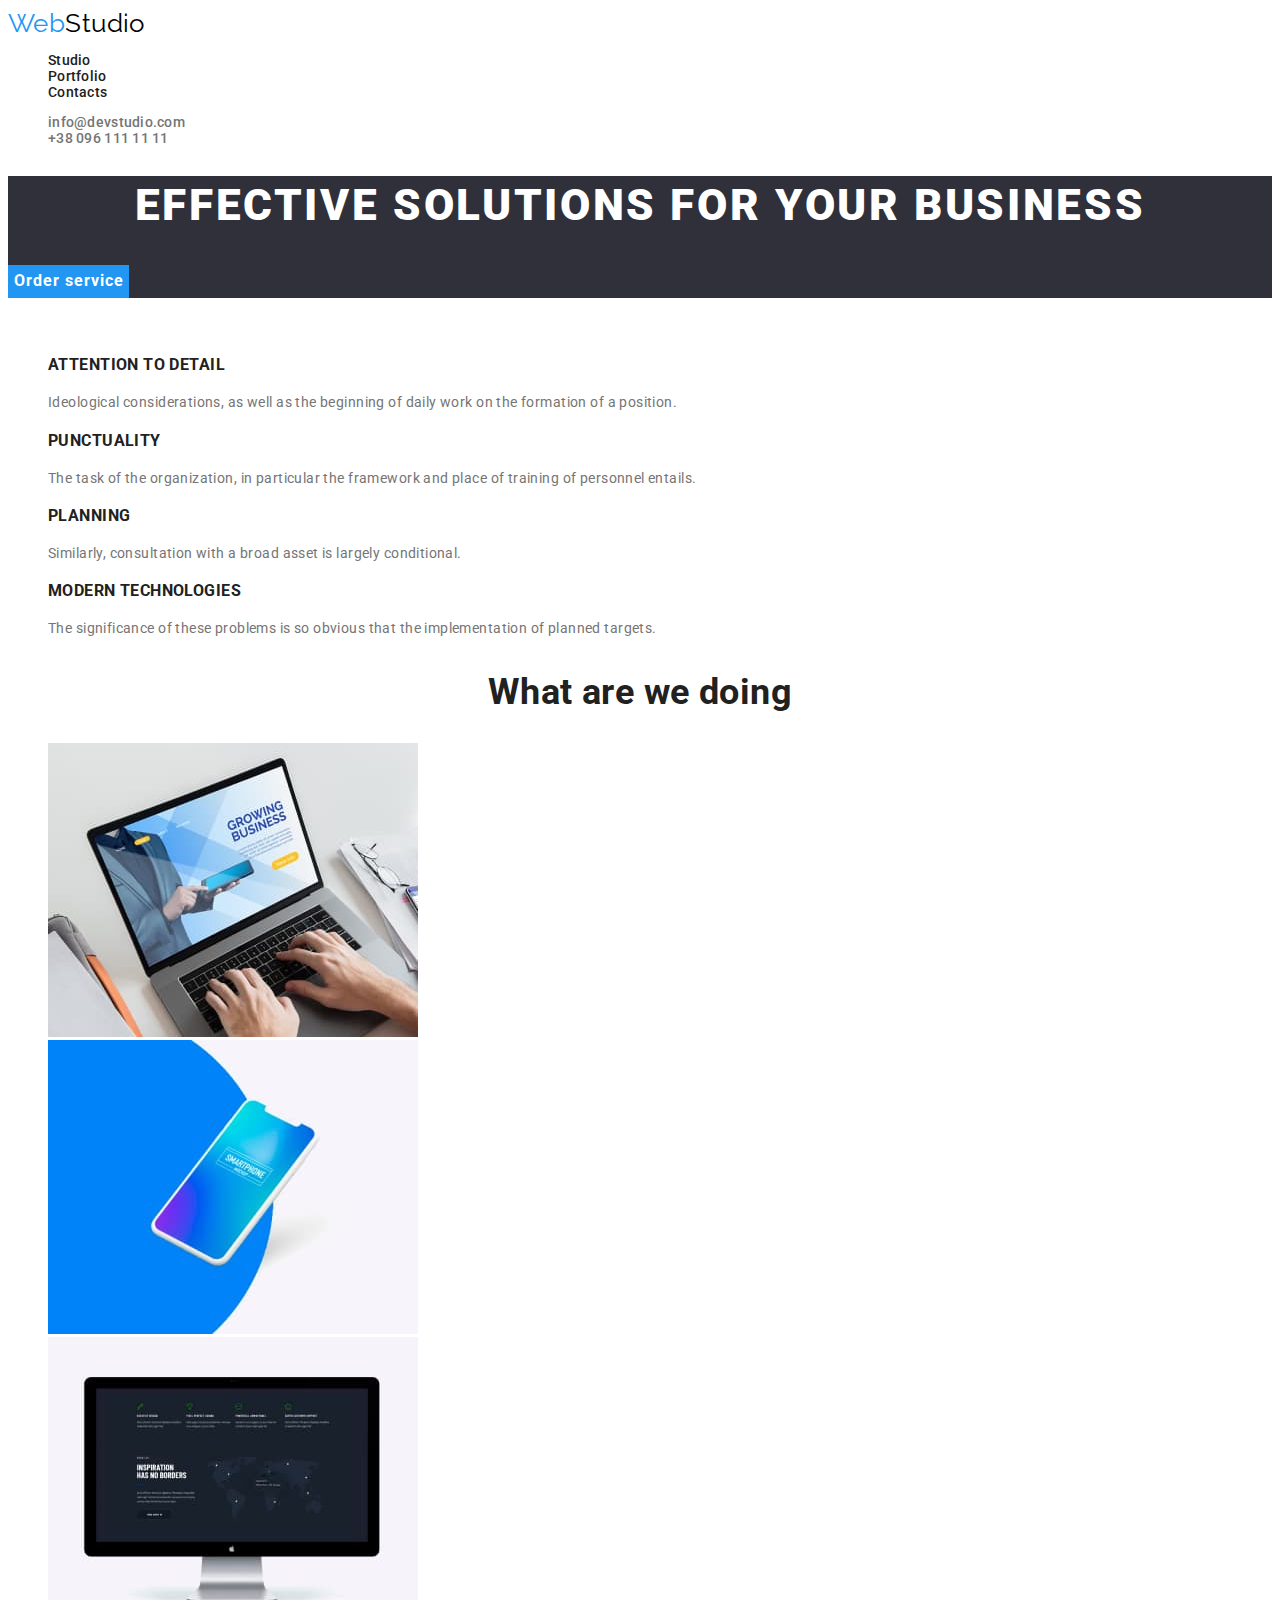
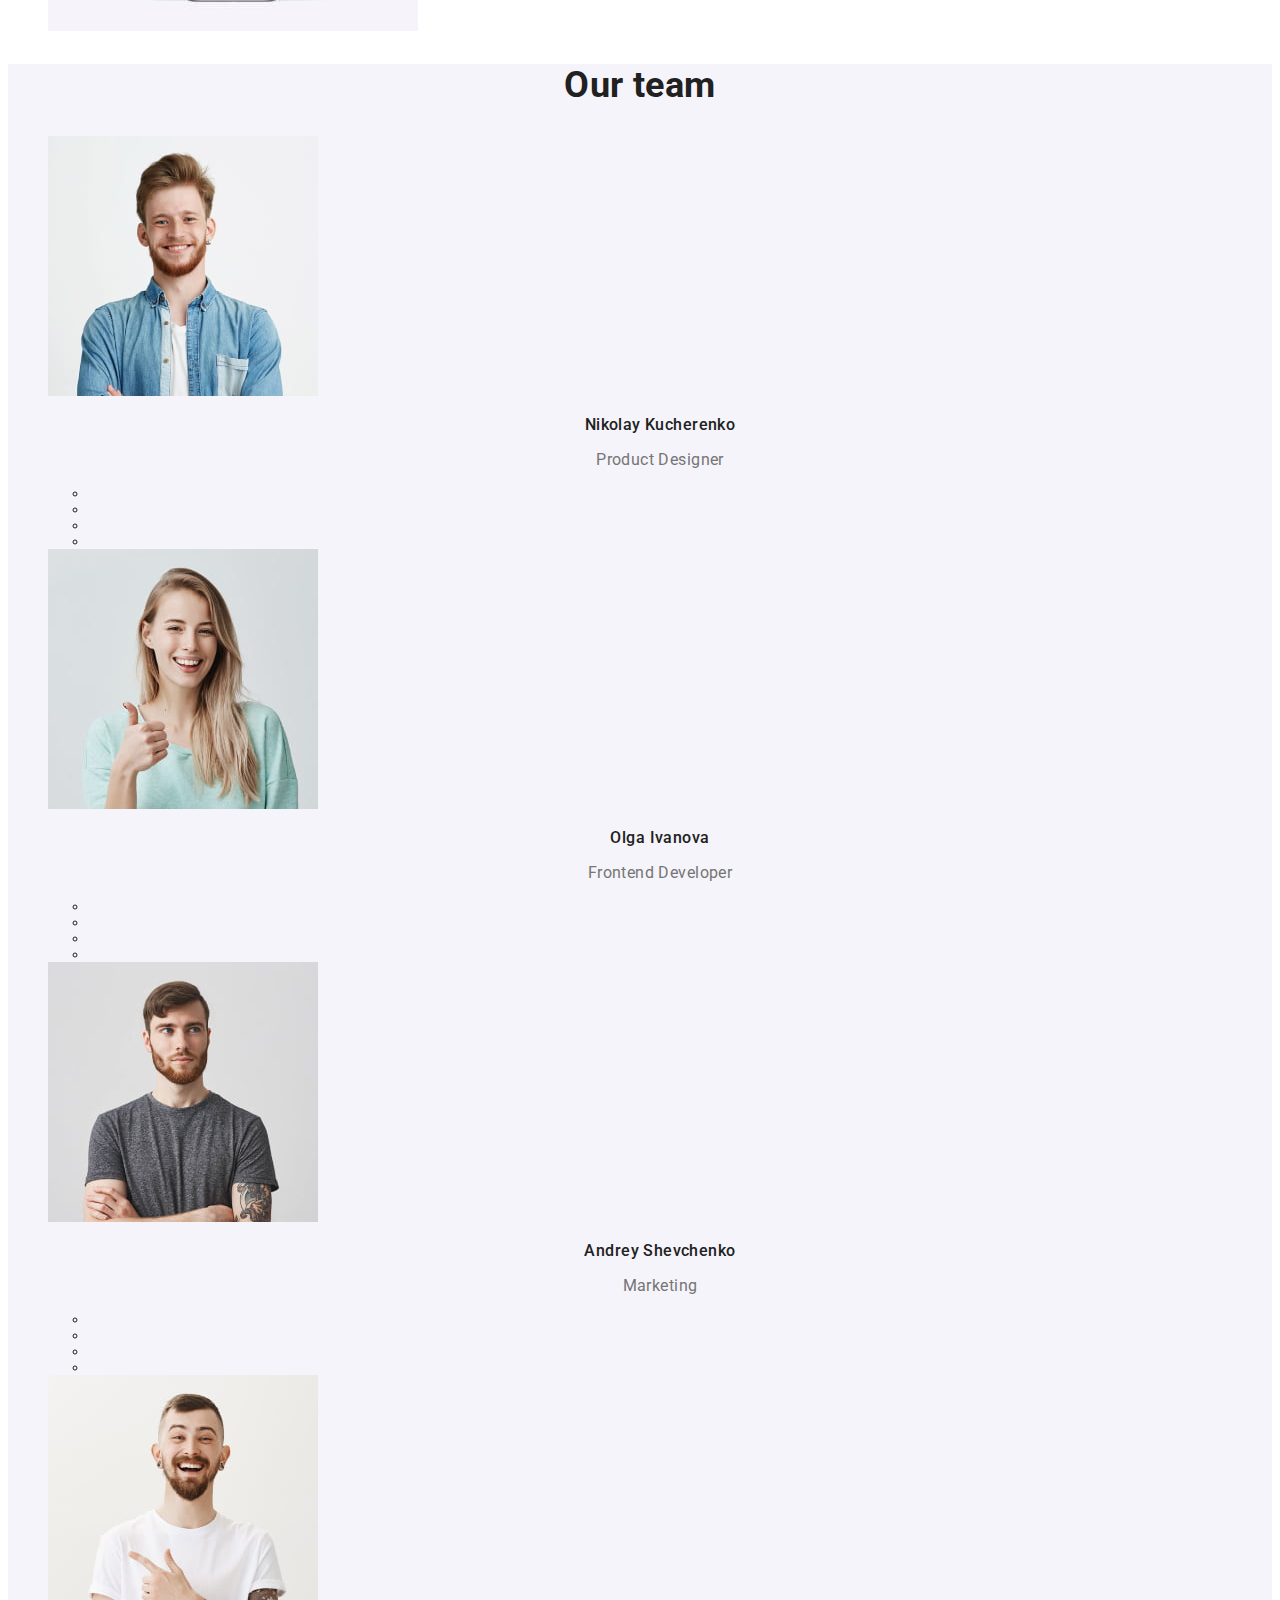
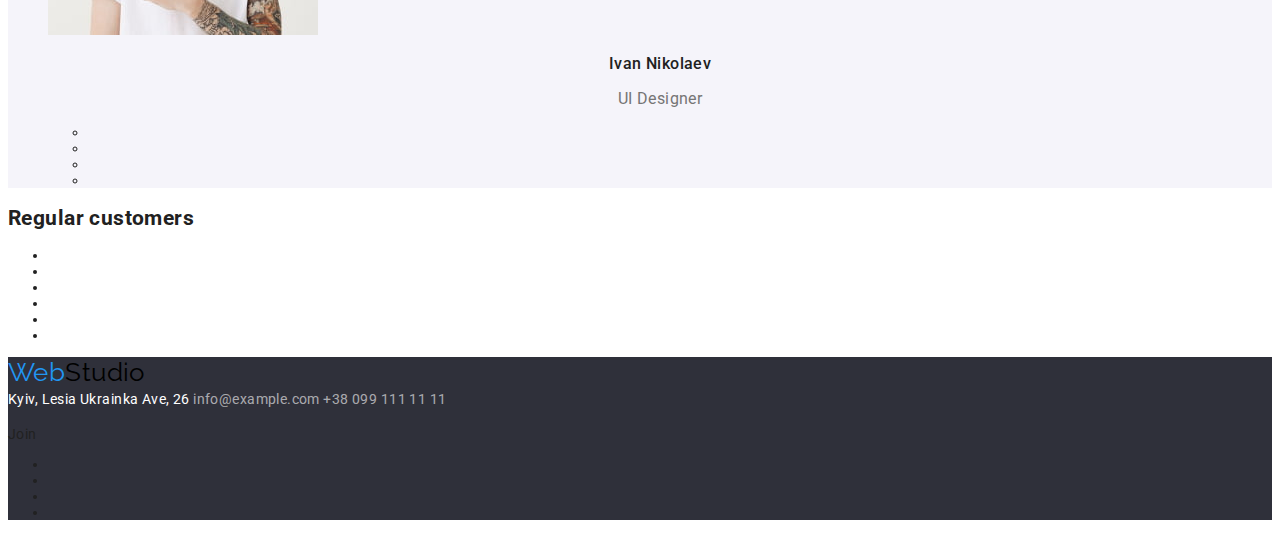
==== commit 0cf59ffa: "Fix mistakes" ====
--- a/index.html
+++ b/index.html
@@ -20,13 +20,13 @@
 
         <ul class="header-nav list">
           <li>
-            <a href="" class="header-nav-item">Studio</a>
-          </li>
-          <li>
-            <a href="./portfolio.html" class="header-nav-item">Portfolio</a>
-          </li>
-          <li>
-            <a href="" class="header-nav-item">Contacts</a>
+            <a href="" class="header-nav-link">Studio</a>
+          </li>
+          <li>
+            <a href="./portfolio.html" class="header-nav-link">Portfolio</a>
+          </li>
+          <li>
+            <a href="" class="header-nav-link">Contacts</a>
           </li>
         </ul>
       </nav>
@@ -111,59 +111,63 @@
 
         <ul class="team-list list">
           <li>
-            <a href="" class="team-list-item">
+            <a href="" class="team-list-link">
               <img src="./img/our-team/nicholas.jpg" alt="nicolas' photo" width="270">
-              <h3 class="team-list-item-title">Nikolay Kucherenko</h3>
-              <p class="team-list-item-descr">Product Designer</p>
-              <ul>
-                <li><a href=""></a></li>
-                <li><a href=""></a></li>
-                <li><a href=""></a></li>
-                <li><a href=""></a></li>
-              </ul>
-            </a>
-          </li>
-
-          <li>
-            <a href="" class="team-list-item">
+              <h3 class="team-list-link-title">Nikolay Kucherenko</h3>
+              <p class="team-list-link-descr">Product Designer</p>              
+            </a>
+
+            <ul>
+              <li><a href=""></a></li>
+              <li><a href=""></a></li>
+              <li><a href=""></a></li>
+              <li><a href=""></a></li>
+            </ul>
+          </li>
+
+          <li>
+            <a href="" class="team-list-link">
               <img src="./img/our-team/olga.jpg" alt="olga's photo" width="270">
-              <h3 class="team-list-item-title">Olga Ivanova</h3>
-              <p class="team-list-item-descr">Frontend Developer</p>
-              <ul>
-                <li><a href=""></a></li>
-                <li><a href=""></a></li>
-                <li><a href=""></a></li>
-                <li><a href=""></a></li>
-              </ul>
-            </a>
-          </li>
-
-          <li>
-            <a href="" class="team-list-item">
+              <h3 class="team-list-link-title">Olga Ivanova</h3>
+              <p class="team-list-link-descr">Frontend Developer</p>              
+            </a>
+
+            <ul>
+              <li><a href=""></a></li>
+              <li><a href=""></a></li>
+              <li><a href=""></a></li>
+              <li><a href=""></a></li>
+            </ul>
+          </li>
+
+          <li>
+            <a href="" class="team-list-link">
               <img src="./img/our-team/andrey.jpg" alt="andrey's photo" width="270">
-              <h3 class="team-list-item-title">Andrey Shevchenko</h3>
-              <p class="team-list-item-descr">Marketing</p>
-              <ul>
-                <li><a href=""></a></li>
-                <li><a href=""></a></li>
-                <li><a href=""></a></li>
-                <li><a href=""></a></li>
-              </ul>
-            </a>
-          </li>
-
-          <li>
-            <a href="" class="team-list-item">
+              <h3 class="team-list-link-title">Andrey Shevchenko</h3>
+              <p class="team-list-link-descr">Marketing</p>              
+            </a>
+
+            <ul>
+              <li><a href=""></a></li>
+              <li><a href=""></a></li>
+              <li><a href=""></a></li>
+              <li><a href=""></a></li>
+            </ul>
+          </li>
+
+          <li>
+            <a href="" class="team-list-link">
               <img src="./img/our-team/ivan.jpg" alt="ivan's photo" width="270">
-              <h3 class="team-list-item-title">Ivan Nikolaev</h3>
-              <p class="team-list-item-descr">UI Designer</p>
-              <ul>
-                <li><a href=""></a></li>
-                <li><a href=""></a></li>
-                <li><a href=""></a></li>
-                <li><a href=""></a></li>
-              </ul>
-            </a>
+              <h3 class="team-list-link-title">Ivan Nikolaev</h3>
+              <p class="team-list-link-descr">UI Designer</p>              
+            </a>
+
+            <ul>
+              <li><a href=""></a></li>
+              <li><a href=""></a></li>
+              <li><a href=""></a></li>
+              <li><a href=""></a></li>
+            </ul>
           </li>
         </ul>
       </section>
--- a/css/styles.css
+++ b/css/styles.css
@@ -50,13 +50,13 @@
   letter-spacing: 0.02em;
 }
 
-.header-nav-item {
-  color: #212121;
-  text-decoration: none;
-}
-
-.header-nav-item:hover,
-.header-nav-item:focus {
+.header-nav-link {
+  color: #212121;
+  text-decoration: none;
+}
+
+.header-nav-link:hover,
+.header-nav-link:focus {
   color: var(--accent-color);
 }
 
@@ -136,11 +136,11 @@
 
 /* .team-list */
 
-.team-list-item {
-  text-decoration: none;
-}
-
-.team-list-item-title {
+.team-list-link {
+  text-decoration: none;
+}
+
+.team-list-link-title {
   font-weight: 500;
   font-size: 16px;
   line-height: 1.19;
@@ -148,7 +148,7 @@
   color: #212121;
 }
 
-.team-list-item-descr {
+.team-list-link-descr {
   font-size: 16px;
   line-height: 1.19;
   text-align: center;
@@ -166,13 +166,22 @@
   font-size: 14px;
   line-height: 1.71;
   color: var(--primary-white-color);
+  text-decoration: none;
 }
 
 .footer-contacts-link {
+  font-style: normal;
   font-size: 14px;
   line-height: 1.71;
   color: rgba(255, 255, 255, 0.6);
-}
+  text-decoration: none;
+}
+
+.footer-contacts-link:hover,
+.footer-contacts-link:focus {
+  color: var(--accent-color);
+}
+
 
 
 /* Portfolio page */
@@ -197,18 +206,18 @@
 
 /* portfolio */
 
-.list .portfolio-item {
-  text-decoration: none;
-}
-
-.list .portfolio-item-title {
+.list .portfolio-link {
+  text-decoration: none;
+}
+
+.list .portfolio-link-title {
   font-size: 18px;
   line-height: 2;
   letter-spacing: 0.06em;
   color: #212121;
 }
 
-.list .portfolio-item-descr {
+.list .portfolio-link-descr {
   font-size: 16px;
   line-height: 1.88;
   color: var(--primary-text-color);
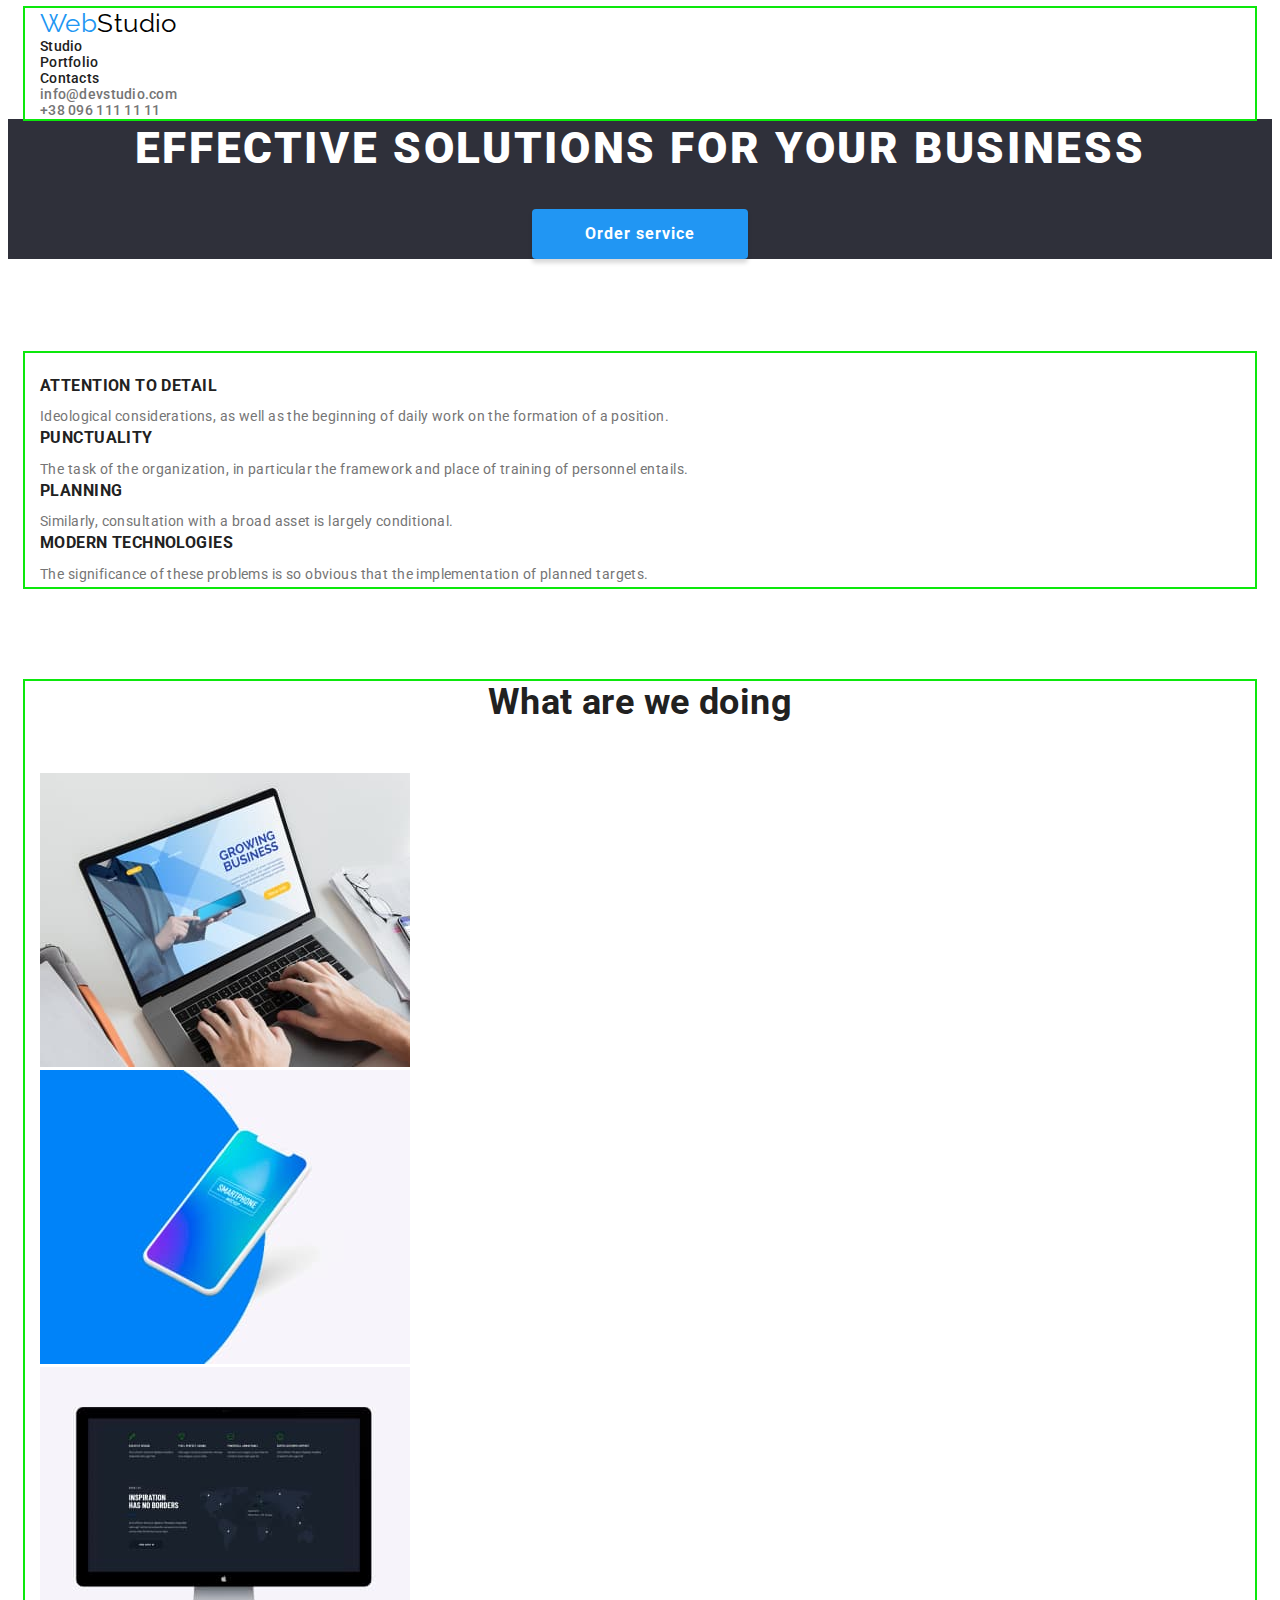
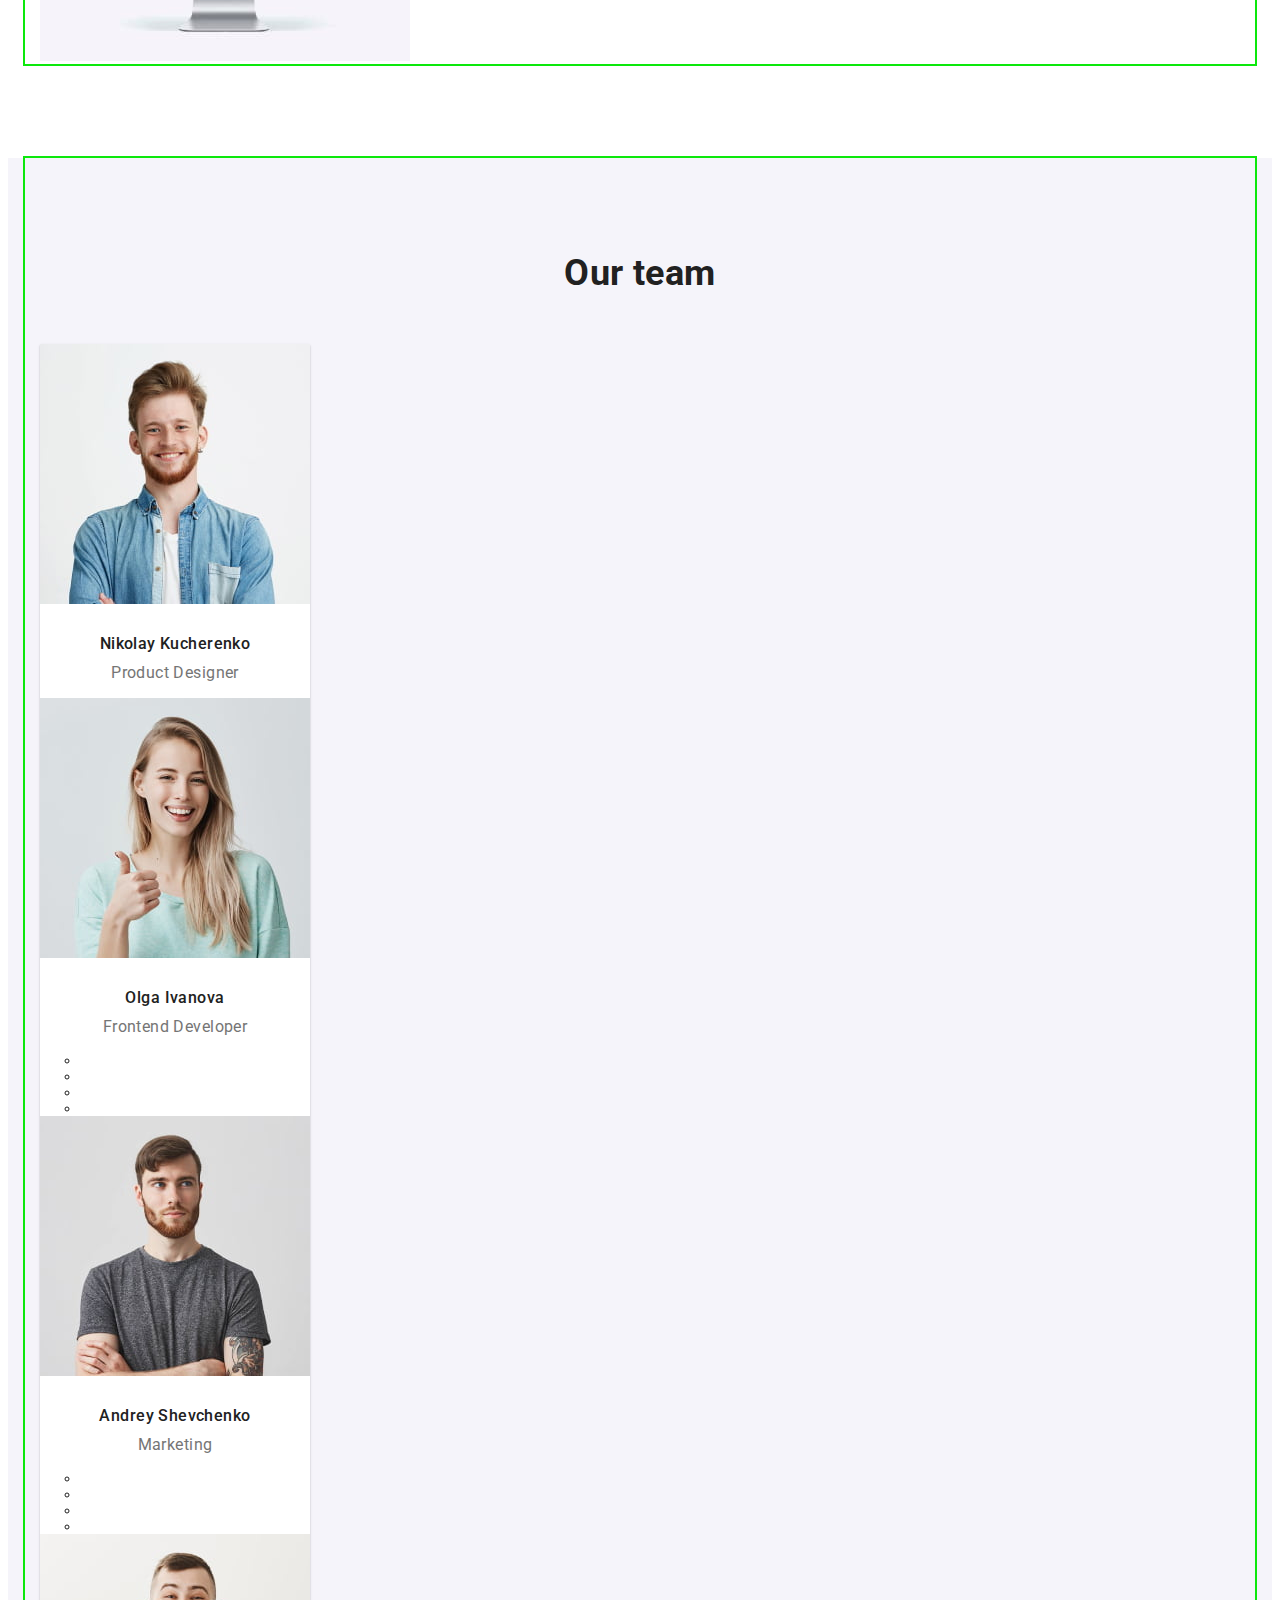
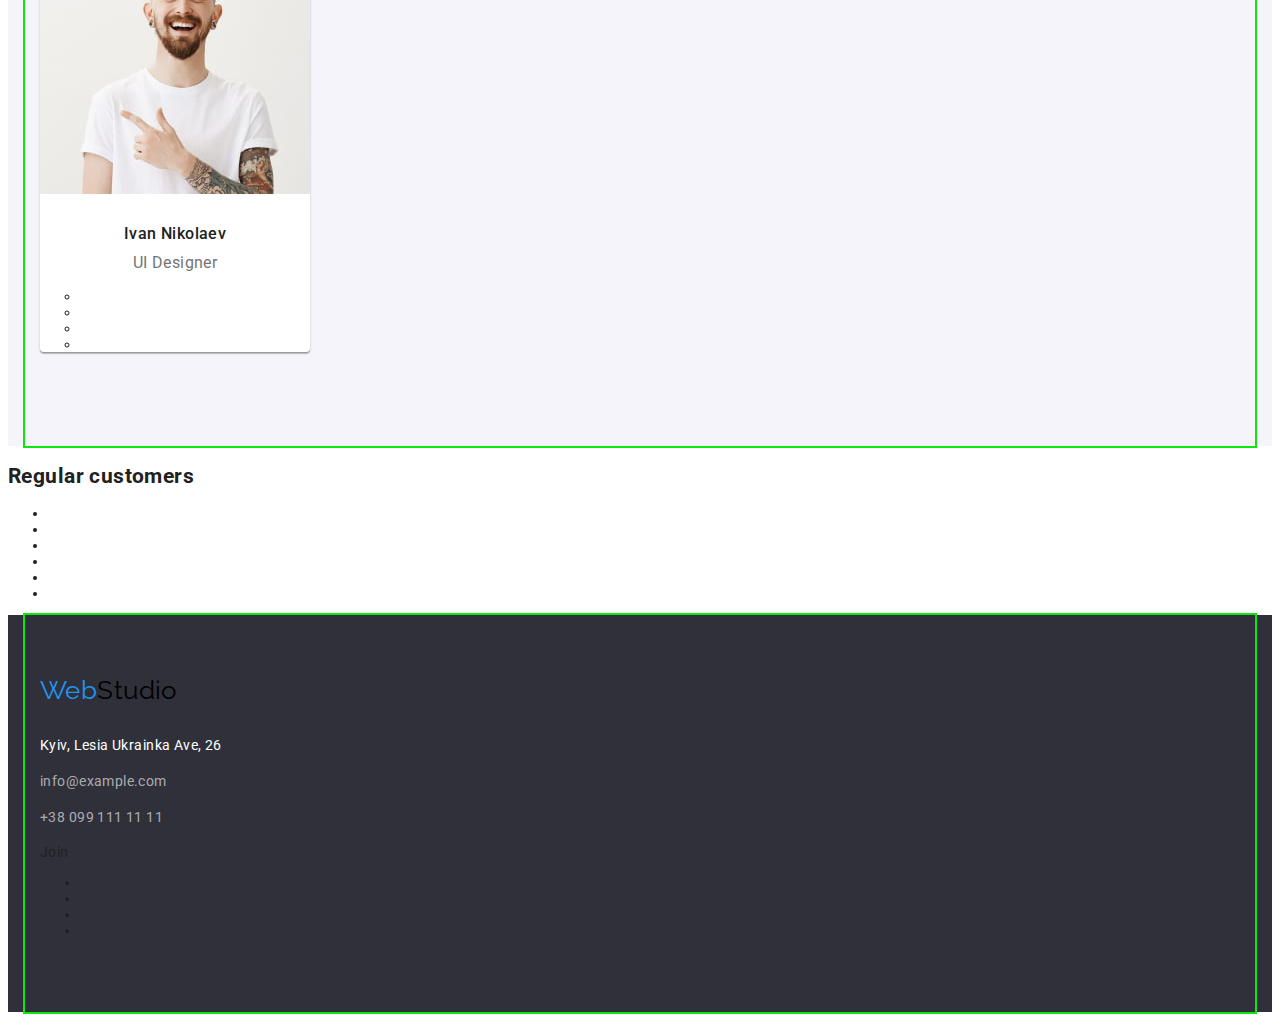
==== commit 474e0f09: "Fix all margins, paddings and add container" ====
--- a/index.html
+++ b/index.html
@@ -7,38 +7,44 @@
     
     <link rel="preconnect" href="https://fonts.googleapis.com">
     <link rel="preconnect" href="https://fonts.gstatic.com" crossorigin>
-    <link
-      href="https://fonts.googleapis.com/css2?family=Raleway:wght@700&family=Roboto:wght@400;500;700;900&display=swap"
+    <link href="https://fonts.googleapis.com/css2?family=Raleway:wght@700&family=Roboto:wght@400;500;700;900&display=swap"
       rel="stylesheet">
+
+    <link rel="stylesheet" href="https://cdnjs.cloudflare.com/ajax/libs/modern-normalize/1.1.0/modern-normalize.min.css"
+      integrity="sha512-wpPYUAdjBVSE4KJnH1VR1HeZfpl1ub8YT/NKx4PuQ5NmX2tKuGu6U/JRp5y+Y8XG2tV+wKQpNHVUX03MfMFn9Q=="
+      crossorigin="anonymous" referrerpolicy="no-referrer">
+
     <link rel="stylesheet" href="./css/styles.css">
   </head>
 
   <body>
     <header class="header">
-      <nav>
-        <a href="" class="logo"><span class="logo-accent">Web</span>Studio</a>
-
-        <ul class="header-nav list">
+      <div class="container">
+        <nav>
+          <a href="" class="logo"><span class="logo-accent">Web</span>Studio</a>
+
+          <ul class="header-nav list">
+            <li>
+              <a href="" class="header-nav-link active">Studio</a>
+            </li>
+            <li>
+              <a href="./portfolio.html" class="header-nav-link">Portfolio</a>
+            </li>
+            <li>
+              <a href="" class="header-nav-link">Contacts</a>
+            </li>
+          </ul>
+        </nav>
+
+        <ul class="header-contacts list">
           <li>
-            <a href="" class="header-nav-link">Studio</a>
+            <a href="mailto:info@devstudio.com" class="header-contacts-link">info@devstudio.com</a>
           </li>
           <li>
-            <a href="./portfolio.html" class="header-nav-link">Portfolio</a>
-          </li>
-          <li>
-            <a href="" class="header-nav-link">Contacts</a>
+            <a href="tel:+380961111111" class="header-contacts-link">+38 096 111 11 11</a>
           </li>
         </ul>
-      </nav>
-
-      <ul class="header-contacts list">
-        <li>
-          <a href="mailto:info@devstudio.com" class="header-contacts-link">info@devstudio.com</a>
-        </li>
-        <li>
-          <a href="tel:+380961111111" class="header-contacts-link">+38 096 111 11 11</a>
-        </li>
-      </ul>
+      </div>
     </header>
 
     <main>
@@ -50,126 +56,132 @@
 
       <!-- Features -->
       <section class="features">
-        <h2 class="hidden">Features</h2>
-
-        <ul class="features-list list">
-          <li>
-            <h3 class="features-list-title">Attention to detail</h3>
-            <p class="features-list-descr">
-              Ideological considerations, as well as the beginning of daily work
-              on the formation of a position.
-            </p>
-          </li>
-
-          <li>
-            <h3 class="features-list-title">Punctuality</h3>
-            <p class="features-list-descr">
-              The task of the organization, in particular the framework and
-              place of training of personnel entails.
-            </p>
-          </li>
-
-          <li>
-            <h3 class="features-list-title">Planning</h3>
-            <p class="features-list-descr">
-              Similarly, consultation with a broad asset is largely conditional.
-            </p>
-          </li>
-
-          <li>
-            <h3 class="features-list-title">Modern technologies</h3>
-            <p class="features-list-descr">
-              The significance of these problems is so obvious that the
-              implementation of planned targets.
-            </p>
-          </li>
-        </ul>
+        <div class="container">
+          <h2 class="hidden">Features</h2>
+          
+          <ul class="features-list list">
+            <li>
+              <h3 class="features-list-title">Attention to detail</h3>
+              <p class="features-list-descr">
+                Ideological considerations, as well as the beginning of daily work
+                on the formation of a position.
+              </p>
+            </li>
+          
+            <li>
+              <h3 class="features-list-title">Punctuality</h3>
+              <p class="features-list-descr">
+                The task of the organization, in particular the framework and
+                place of training of personnel entails.
+              </p>
+            </li>
+          
+            <li>
+              <h3 class="features-list-title">Planning</h3>
+              <p class="features-list-descr">
+                Similarly, consultation with a broad asset is largely conditional.
+              </p>
+            </li>
+          
+            <li>
+              <h3 class="features-list-title">Modern technologies</h3>
+              <p class="features-list-descr">
+                The significance of these problems is so obvious that the
+                implementation of planned targets.
+              </p>
+            </li>
+          </ul>
+        </div>
       </section>
 
       <!-- What are we doing -->
       <section class="services">
-        <h2 class="services-title">What are we doing</h2>
-
-        <ul class="services-list list">
-          <li>
-            <img src="./img/doing/laptop.jpg" alt="laptop" width="370">
-          </li>
-
-          <li>
-            <img src="./img/doing/smartphone.jpg" alt="smartphone" width="370">
-          </li>
-
-          <li>
-            <img src="./img/doing/monitor.jpg" alt="monitor" width="370">
-          </li>
-        </ul>
+        <div class="container">
+          <h2 class="services-title">What are we doing</h2>
+          
+          <ul class="services-list list">
+            <li>
+              <img src="./img/doing/laptop.jpg" alt="laptop" width="370">
+            </li>
+          
+            <li>
+              <img src="./img/doing/smartphone.jpg" alt="smartphone" width="370">
+            </li>
+          
+            <li>
+              <img src="./img/doing/monitor.jpg" alt="monitor" width="370">
+            </li>
+          </ul>
+        </div>
       </section>
 
       <!-- Our team -->
       <section class="team">
-        <h2 class="team-title">Our team</h2>
-
-        <ul class="team-list list">
-          <li>
-            <a href="" class="team-list-link">
-              <img src="./img/our-team/nicholas.jpg" alt="nicolas' photo" width="270">
-              <h3 class="team-list-link-title">Nikolay Kucherenko</h3>
-              <p class="team-list-link-descr">Product Designer</p>              
-            </a>
-
-            <ul>
-              <li><a href=""></a></li>
-              <li><a href=""></a></li>
-              <li><a href=""></a></li>
-              <li><a href=""></a></li>
-            </ul>
-          </li>
-
-          <li>
-            <a href="" class="team-list-link">
-              <img src="./img/our-team/olga.jpg" alt="olga's photo" width="270">
-              <h3 class="team-list-link-title">Olga Ivanova</h3>
-              <p class="team-list-link-descr">Frontend Developer</p>              
-            </a>
-
-            <ul>
-              <li><a href=""></a></li>
-              <li><a href=""></a></li>
-              <li><a href=""></a></li>
-              <li><a href=""></a></li>
-            </ul>
-          </li>
-
-          <li>
-            <a href="" class="team-list-link">
-              <img src="./img/our-team/andrey.jpg" alt="andrey's photo" width="270">
-              <h3 class="team-list-link-title">Andrey Shevchenko</h3>
-              <p class="team-list-link-descr">Marketing</p>              
-            </a>
-
-            <ul>
-              <li><a href=""></a></li>
-              <li><a href=""></a></li>
-              <li><a href=""></a></li>
-              <li><a href=""></a></li>
-            </ul>
-          </li>
-
-          <li>
-            <a href="" class="team-list-link">
-              <img src="./img/our-team/ivan.jpg" alt="ivan's photo" width="270">
-              <h3 class="team-list-link-title">Ivan Nikolaev</h3>
-              <p class="team-list-link-descr">UI Designer</p>              
-            </a>
-
-            <ul>
-              <li><a href=""></a></li>
-              <li><a href=""></a></li>
-              <li><a href=""></a></li>
-              <li><a href=""></a></li>
-            </ul>
-          </li>
-        </ul>
+        <div class="container">
+          <h2 class="team-title">Our team</h2>
+          
+          <ul class="team-list list">
+            <li>
+              <a href="" class="team-list-link">
+                <img src="./img/our-team/nicholas.jpg" alt="nicolas' photo" width="270" class="photo">
+                <h3 class="team-list-link-title">Nikolay Kucherenko</h3>
+                <p class="team-list-link-descr">Product Designer</p>
+              </a>
+            
+              <ul class="list">
+                <li><a href=""></a></li>
+                <li><a href=""></a></li>
+                <li><a href=""></a></li>
+                <li><a href=""></a></li>
+              </ul>
+            </li>            
+          
+            <li>
+              <a href="" class="team-list-link">
+                <img src="./img/our-team/olga.jpg" alt="olga's photo" width="270" class="photo">
+                <h3 class="team-list-link-title">Olga Ivanova</h3>
+                <p class="team-list-link-descr">Frontend Developer</p>
+              </a>
+          
+              <ul>
+                <li><a href=""></a></li>
+                <li><a href=""></a></li>
+                <li><a href=""></a></li>
+                <li><a href=""></a></li>
+              </ul>
+            </li>
+          
+            <li>
+              <a href="" class="team-list-link">
+                <img src="./img/our-team/andrey.jpg" alt="andrey's photo" width="270" class="photo">
+                <h3 class="team-list-link-title">Andrey Shevchenko</h3>
+                <p class="team-list-link-descr">Marketing</p>
+              </a>
+          
+              <ul>
+                <li><a href=""></a></li>
+                <li><a href=""></a></li>
+                <li><a href=""></a></li>
+                <li><a href=""></a></li>
+              </ul>
+            </li>
+          
+            <li>
+              <a href="" class="team-list-link">
+                <img src="./img/our-team/ivan.jpg" alt="ivan's photo" width="270" class="photo">
+                <h3 class="team-list-link-title">Ivan Nikolaev</h3>
+                <p class="team-list-link-descr">UI Designer</p>
+              </a>
+          
+              <ul>
+                <li><a href=""></a></li>
+                <li><a href=""></a></li>
+                <li><a href=""></a></li>
+                <li><a href=""></a></li>
+              </ul>
+            </li>
+          </ul>
+        </div>
       </section>
 
       <!-- Regular customers -->
@@ -187,23 +199,25 @@
     </main>
 
     <footer class="footer">
-      <div class="footer-contacts">
-        <a href="" class="logo"><span class="logo-accent">Web</span>Studio</a>
-        <address>
-          <a href="" class="footer-contacts-adress">Kyiv, Lesia Ukrainka Ave, 26</a>
-          <a href="mailto:info@example.com" class="footer-contacts-link">info@example.com</a>
-          <a href="tel:+380991111111" class="footer-contacts-link">+38 099 111 11 11</a>
-        </address>
-      </div>
-
-      <div>
-        <p>Join</p>
-        <ul>
-          <li><a href=""></a></li>
-          <li><a href=""></a></li>
-          <li><a href=""></a></li>
-          <li><a href=""></a></li>
-        </ul>
+      <div class="container">
+        <div class="footer-contacts">
+          <a href="" class="logo"><span class="logo-accent">Web</span>Studio</a>
+          <address>
+            <a href="" class="footer-contacts-adress">Kyiv, Lesia Ukrainka Ave, 26</a>
+            <a href="mailto:info@example.com" class="footer-contacts-link">info@example.com</a>
+            <a href="tel:+380991111111" class="footer-contacts-link">+38 099 111 11 11</a>
+          </address>
+        </div>
+        
+        <div>
+          <p>Join</p>
+          <ul>
+            <li><a href=""></a></li>
+            <li><a href=""></a></li>
+            <li><a href=""></a></li>
+            <li><a href=""></a></li>
+          </ul>
+        </div>
       </div>
     </footer>
   </body>
--- a/css/styles.css
+++ b/css/styles.css
@@ -13,6 +13,12 @@
   color: #212121;
   background-color: var(--primary-white-color);
 }
+.container {
+  width: 1200px;
+  padding: 0 15px;
+  margin: 0 auto;  
+  outline: 2px solid rgb(12, 232, 12);
+}
 
 .logo {
   font-family: "Raleway", sans-serif;
@@ -27,13 +33,19 @@
 }
 
 .list {
+  padding: 0;
+  margin: 0;
   list-style: none;
 }
 
 .hidden {
+  margin: 0;
   visibility: hidden;
 }
 
+.active {
+  color: var(--accent-color);
+}
 
 
 /* Studio page */
@@ -53,6 +65,7 @@
 .header-nav-link {
   color: #212121;
   text-decoration: none;
+
 }
 
 .header-nav-link:hover,
@@ -64,6 +77,7 @@
   font-weight: 500;
   line-height: 1.14;
   letter-spacing: 0.02em;
+  margin: 0;  
 }
 
 .header-contacts-link {
@@ -80,45 +94,64 @@
 
 .hero {
   background-color: #2f303a;
+  text-align: center;
+  margin-bottom: 94px;
 }
 
 .hero-title {
   font-weight: 900;
   font-size: 44px;
-  line-height: 1.36;
-  text-align: center;
+  line-height: 1.36;  
   letter-spacing: 0.06em;
   text-transform: uppercase;
   color: var(--primary-white-color);
+  margin-top: 0;
+  margin-bottom: 30px;
 }
 
 .hero-button {
   font-family: "Roboto", sans-serif;
   font-weight: 700;
   font-size: 16px;
-  line-height: 1.88;
+  line-height: 1.88;  
   text-align: center;
   letter-spacing: 0.06em;
   color: var(--primary-white-color);
   background-color: var(--accent-color);
   border-style: none;
+  box-shadow: 0px 4px 4px rgba(0, 0, 0, 0.15);
+  border-radius: 4px;
   cursor: pointer;
+  padding: 10px 32px;
+  min-width: 216px;
 }
 
 /* features */
+
+.features {
+  margin-bottom: 94px;  
+}
 
 .features-list-title {
   font-weight: 700;
   line-height: 1.14;
   text-transform: uppercase;
+  margin-top: 0;
+  margin-bottom: 10px;
 }
 
 .features-list-descr {
   line-height: 1.71;
   color: var(--primary-text-color);
+  margin-top: 0;
+  margin-bottom: 0;
 }
 
 /* services */
+
+.services {
+  margin-bottom: 94px;
+}
 
 .services-title,
 .team-title {
@@ -126,18 +159,34 @@
   font-size: 36px;
   line-height: 1.17;
   text-align: center;
+  margin-top: 0;
+  margin-bottom: 50px;
 }
 
 /* team */
 
 .team {
-  background-color: #f5f4fa;
-}
-
-/* .team-list */
-
-.team-list-link {
-  text-decoration: none;
+  background-color: #f5f4fa;  
+}
+
+.team .container {
+  padding: 94px 15px;
+}
+
+.team-list {
+  width: 270px;
+  background: var(--primary-white-color);
+  box-shadow: 0px 1px 3px rgba(0, 0, 0, 0.12), 0px 1px 1px rgba(0, 0, 0, 0.14), 0px 2px 1px rgba(0, 0, 0, 0.2);
+  border-radius: 0px 0px 4px 4px;
+}
+
+.team-list-link {  
+  text-decoration: none;  
+}
+
+.team-list-link .photo {  
+  display: block;
+  margin-bottom: 30px;
 }
 
 .team-list-link-title {
@@ -146,6 +195,8 @@
   line-height: 1.19;
   text-align: center;
   color: #212121;
+  margin-top: 0;  
+  margin-bottom: 10px;
 }
 
 .team-list-link-descr {
@@ -153,28 +204,41 @@
   line-height: 1.19;
   text-align: center;
   color: var(--primary-text-color);
+  margin-top: 0;
+  margin-bottom: 16px;
 }
 
 .footer {
   background: #2F303A;
 }
 
+.footer .container {
+  padding: 60px 15px;  
+}
+
+.footer-contacts .logo {
+  display: block;
+  margin-bottom: 28px;
+}
 /* .footer-contacts */
 
 .footer-contacts-adress {
+  display: inline-block;
   font-style: normal;
   font-size: 14px;
   line-height: 1.71;
   color: var(--primary-white-color);
-  text-decoration: none;
+  text-decoration: none;  
 }
 
 .footer-contacts-link {
+  display: block;
   font-style: normal;
   font-size: 14px;
   line-height: 1.71;
   color: rgba(255, 255, 255, 0.6);
   text-decoration: none;
+  margin-top: 12px;
 }
 
 .footer-contacts-link:hover,
@@ -186,8 +250,15 @@
 
 /* Portfolio page */
 
-/* filter */
-.filter-list-button {
+.portfolio {
+  margin: 94px 0;
+}
+
+.portfolio-filter {
+  margin-bottom: 50px;
+}
+
+.portfolio-filter-button {
   font-family: "Roboto", sans-serif;
   font-weight: 500;
   font-size: 16px;
@@ -197,27 +268,31 @@
   background: #F5F4FA;
   border: none;
   cursor: pointer;
-}
-
-.filter-list-button:hover {
+  min-width: 67px;
+  border-radius: 4px;
+  padding: 6px 22px;  
+}
+
+.portfolio-filter-button:hover {
   color: var(--primary-white-color);
   background-color: var(--accent-color);
+  box-shadow: 0px 3px 1px rgba(0, 0, 0, 0.1), 0px 1px 2px rgba(0, 0, 0, 0.08), 0px 2px 2px rgba(0, 0, 0, 0.12);
 }
 
 /* portfolio */
 
-.list .portfolio-link {
-  text-decoration: none;
-}
-
-.list .portfolio-link-title {
+.portfolio-link {
+  text-decoration: none;
+}
+
+.portfolio-link-title {
   font-size: 18px;
   line-height: 2;
   letter-spacing: 0.06em;
   color: #212121;
 }
 
-.list .portfolio-link-descr {
+.portfolio-link-descr {
   font-size: 16px;
   line-height: 1.88;
   color: var(--primary-text-color);
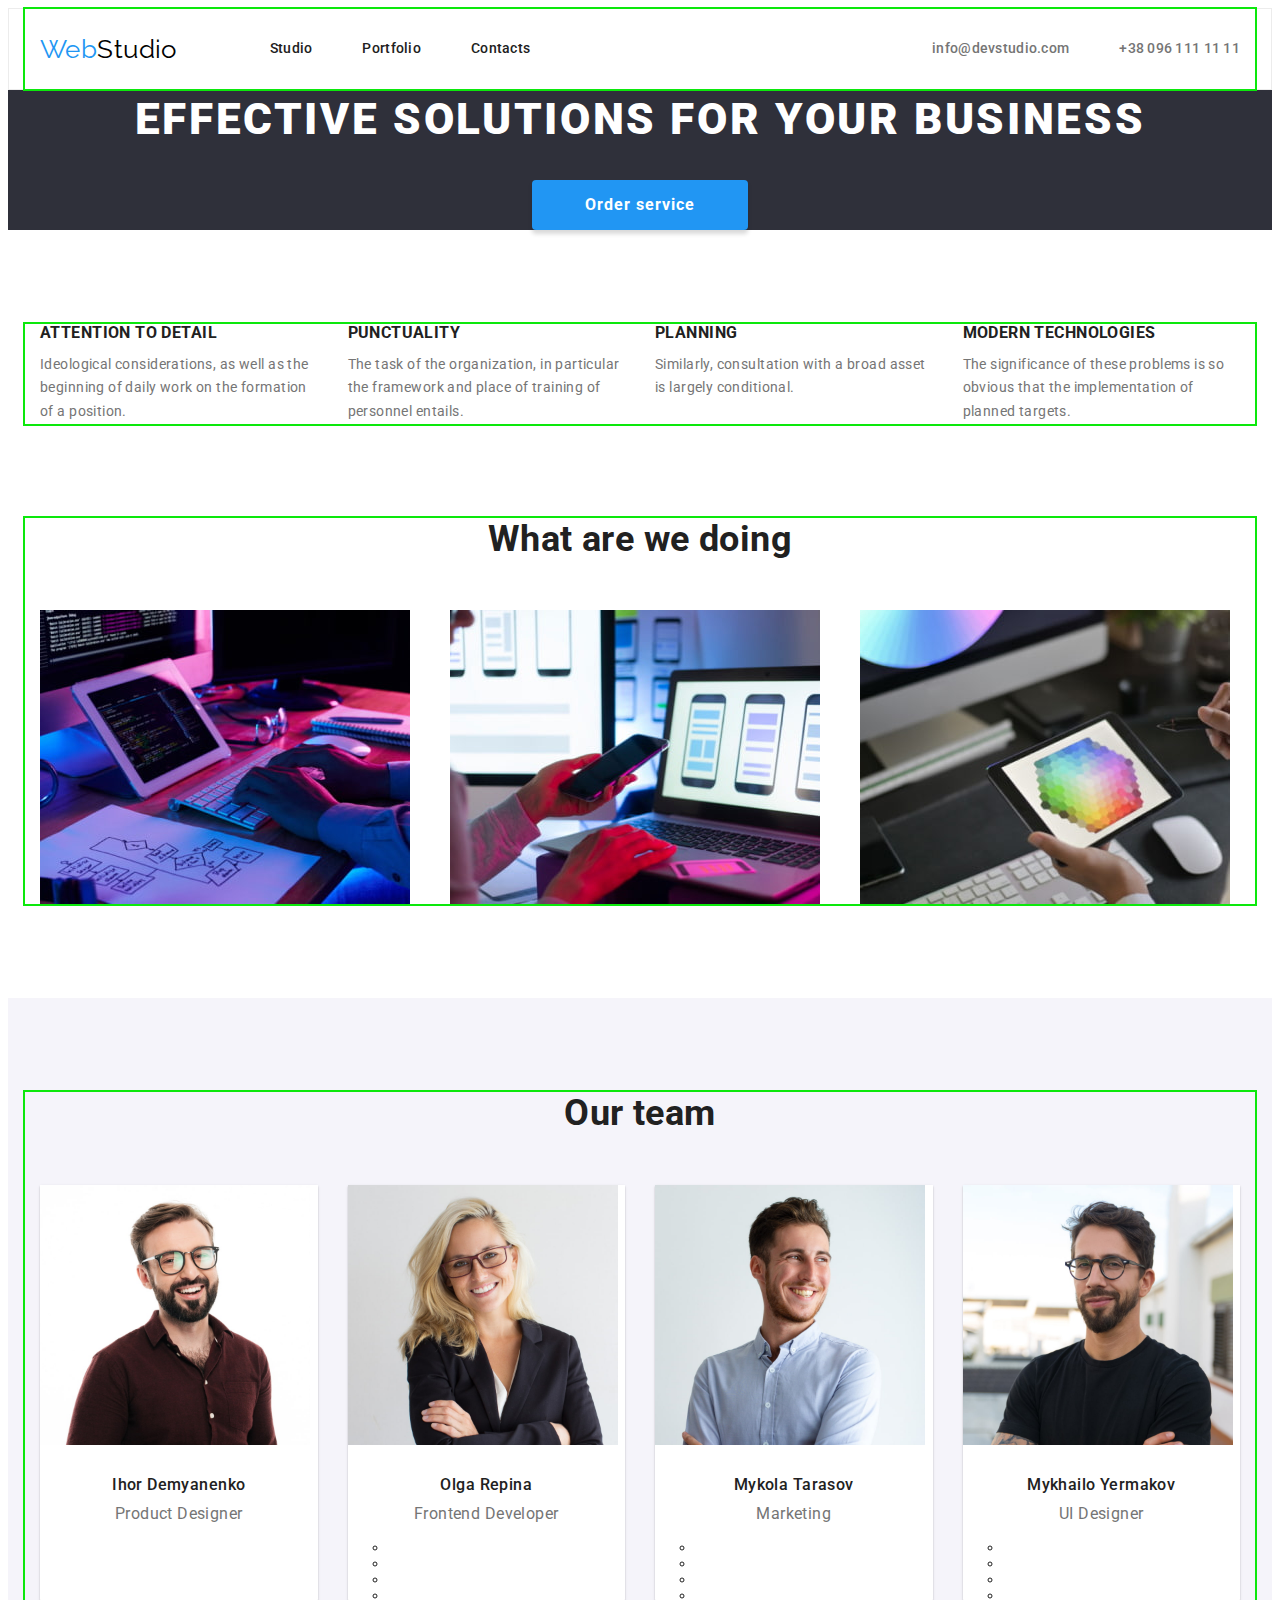
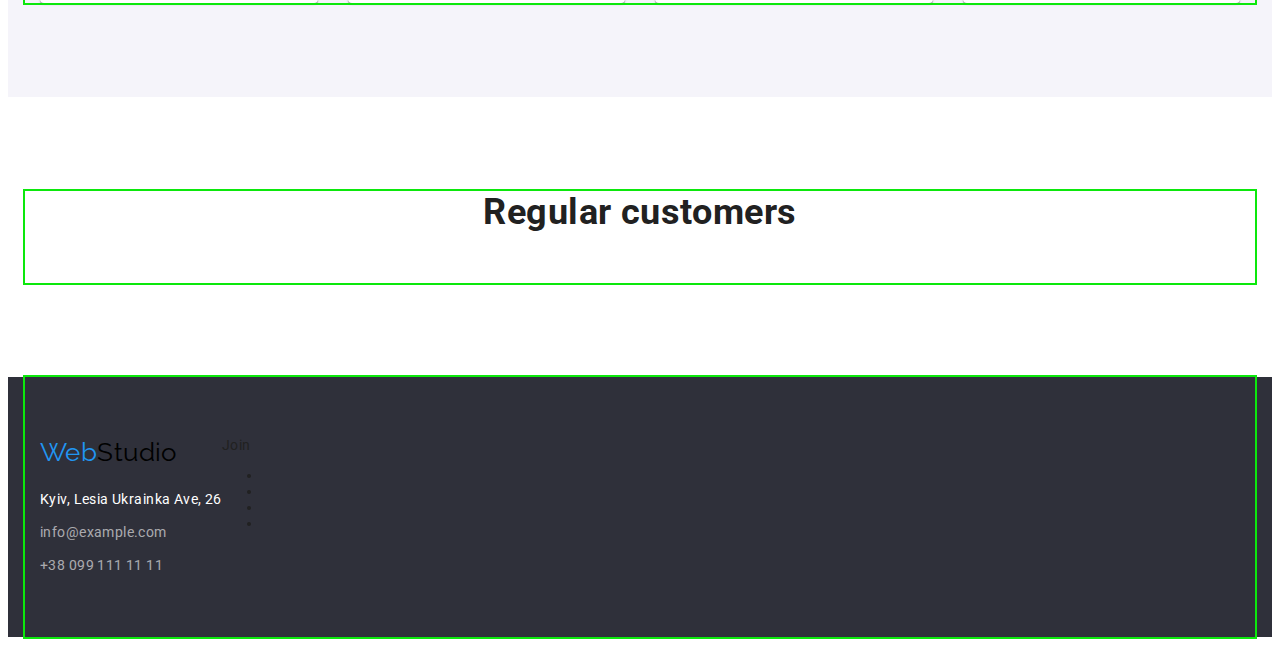
==== commit 9874ba7f: "Add flexbox" ====
--- a/index.html
+++ b/index.html
@@ -19,29 +19,30 @@
 
   <body>
     <header class="header">
-      <div class="container">
+      <div class="main-nav container">
+
+        <a href="" class="logo"><span class="logo-accent">Web</span>Studio</a>
+        
         <nav>
-          <a href="" class="logo"><span class="logo-accent">Web</span>Studio</a>
-
-          <ul class="header-nav list">
-            <li>
-              <a href="" class="header-nav-link active">Studio</a>
-            </li>
-            <li>
-              <a href="./portfolio.html" class="header-nav-link">Portfolio</a>
-            </li>
-            <li>
-              <a href="" class="header-nav-link">Contacts</a>
+          <ul class="nav list">
+            <li class="nav-item">
+              <a href="" class="nav-item-link active">Studio</a>
+            </li>
+            <li class="nav-item">
+              <a href="./portfolio.html" class="nav-item-link">Portfolio</a>
+            </li>
+            <li class="nav-item">
+              <a href="" class="nav-item-link">Contacts</a>
             </li>
           </ul>
         </nav>
 
-        <ul class="header-contacts list">
-          <li>
-            <a href="mailto:info@devstudio.com" class="header-contacts-link">info@devstudio.com</a>
+        <ul class="contacts list">
+          <li class="contacts-item">
+            <a href="mailto:info@devstudio.com" class="contacts-item-link">info@devstudio.com</a>
           </li>
-          <li>
-            <a href="tel:+380961111111" class="header-contacts-link">+38 096 111 11 11</a>
+          <li class="contacts-item">
+            <a href="tel:+380961111111" class="contacts-item-link">+38 096 111 11 11</a>
           </li>
         </ul>
       </div>
@@ -55,37 +56,37 @@
       </section>
 
       <!-- Features -->
-      <section class="features">
-        <div class="container">
-          <h2 class="hidden">Features</h2>
+      <section class="section">
+        <div class="container">
+          <!-- <h2 class="hidden">Features</h2> -->
           
           <ul class="features-list list">
-            <li>
-              <h3 class="features-list-title">Attention to detail</h3>
-              <p class="features-list-descr">
+            <li class="features-list-item">
+              <h3 class="features-list-item-title">Attention to detail</h3>
+              <p class="features-list-item-descr">
                 Ideological considerations, as well as the beginning of daily work
                 on the formation of a position.
               </p>
             </li>
           
-            <li>
-              <h3 class="features-list-title">Punctuality</h3>
-              <p class="features-list-descr">
+            <li class="features-list-item">
+              <h3 class="features-list-item-title">Punctuality</h3>
+              <p class="features-list-item-descr">
                 The task of the organization, in particular the framework and
                 place of training of personnel entails.
               </p>
             </li>
           
-            <li>
-              <h3 class="features-list-title">Planning</h3>
-              <p class="features-list-descr">
+            <li class="features-list-item">
+              <h3 class="features-list-item-title">Planning</h3>
+              <p class="features-list-item-descr">
                 Similarly, consultation with a broad asset is largely conditional.
               </p>
             </li>
           
-            <li>
-              <h3 class="features-list-title">Modern technologies</h3>
-              <p class="features-list-descr">
+            <li class="features-list-item">
+              <h3 class="features-list-item-title">Modern technologies</h3>
+              <p class="features-list-item-descr">
                 The significance of these problems is so obvious that the
                 implementation of planned targets.
               </p>
@@ -95,36 +96,40 @@
       </section>
 
       <!-- What are we doing -->
-      <section class="services">
+      <section class="services section">
         <div class="container">
           <h2 class="services-title">What are we doing</h2>
           
           <ul class="services-list list">
-            <li>
-              <img src="./img/doing/laptop.jpg" alt="laptop" width="370">
-            </li>
-          
-            <li>
-              <img src="./img/doing/smartphone.jpg" alt="smartphone" width="370">
-            </li>
-          
-            <li>
-              <img src="./img/doing/monitor.jpg" alt="monitor" width="370">
+            <li class="services-list-item">
+              <img src="./img/doing/one.jpg" alt="a person looks at the tablet and prints on the keyboard" width="370"
+              class="img" >
+            </li>
+          
+            <li class="services-list-item">
+              <img src="./img/doing/two.jpg" alt="a person holds a telephone in the left hand and uses the touchpad on a laptop her the right hand" 
+              width="370" class="img">
+            </li>
+          
+            <li class="services-list-item">
+              <img src="./img/doing/three.jpg" 
+              alt="a person holds a tablet in the left hand with a color palette in the form of a hexagon on the display and holds a stylus in the right hand"
+              width="370" class="img">
             </li>
           </ul>
         </div>
       </section>
 
       <!-- Our team -->
-      <section class="team">
+      <section class="team section">
         <div class="container">
           <h2 class="team-title">Our team</h2>
           
           <ul class="team-list list">
-            <li>
-              <a href="" class="team-list-link">
-                <img src="./img/our-team/nicholas.jpg" alt="nicolas' photo" width="270" class="photo">
-                <h3 class="team-list-link-title">Nikolay Kucherenko</h3>
+            <li class="team-list-item">
+              <a href="" class="team-list-link">
+                <img src="./img/our-team/ihor.jpg" alt="ihor's photo" width="270" class="img">
+                <h3 class="team-list-link-title">Ihor Demyanenko</h3>
                 <p class="team-list-link-descr">Product Designer</p>
               </a>
             
@@ -136,10 +141,10 @@
               </ul>
             </li>            
           
-            <li>
-              <a href="" class="team-list-link">
-                <img src="./img/our-team/olga.jpg" alt="olga's photo" width="270" class="photo">
-                <h3 class="team-list-link-title">Olga Ivanova</h3>
+            <li class="team-list-item">
+              <a href="" class="team-list-link">
+                <img src="./img/our-team/olga.jpg" alt="olga's photo" width="270" class="img">
+                <h3 class="team-list-link-title">Olga Repina</h3>
                 <p class="team-list-link-descr">Frontend Developer</p>
               </a>
           
@@ -151,10 +156,10 @@
               </ul>
             </li>
           
-            <li>
-              <a href="" class="team-list-link">
-                <img src="./img/our-team/andrey.jpg" alt="andrey's photo" width="270" class="photo">
-                <h3 class="team-list-link-title">Andrey Shevchenko</h3>
+            <li class="team-list-item">
+              <a href="" class="team-list-link">
+                <img src="./img/our-team/mykola.jpg" alt="mykola's photo" width="270" class="img">
+                <h3 class="team-list-link-title">Mykola Tarasov</h3>
                 <p class="team-list-link-descr">Marketing</p>
               </a>
           
@@ -166,10 +171,10 @@
               </ul>
             </li>
           
-            <li>
-              <a href="" class="team-list-link">
-                <img src="./img/our-team/ivan.jpg" alt="ivan's photo" width="270" class="photo">
-                <h3 class="team-list-link-title">Ivan Nikolaev</h3>
+            <li class="team-list-item">
+              <a href="" class="team-list-link">
+                <img src="./img/our-team/mykhailo.jpg" alt="mykhailo's photo" width="270" class="img">
+                <h3 class="team-list-link-title">Mykhailo Yermakov</h3>
                 <p class="team-list-link-descr">UI Designer</p>
               </a>
           
@@ -185,27 +190,29 @@
       </section>
 
       <!-- Regular customers -->
-      <section>
-        <h2>Regular customers</h2>
-        <ul>
-          <li><a href=""></a></li>
-          <li><a href=""></a></li>
-          <li><a href=""></a></li>
-          <li><a href=""></a></li>
-          <li><a href=""></a></li>
-          <li><a href=""></a></li>
-        </ul>
+      <section class="section">
+        <div class="container">
+          <h2 class="customers-title">Regular customers</h2>
+          <ul class="customers-list list">
+            <li class="customers-list-item"><a href=""></a></li>
+            <li class="customers-list-item"><a href=""></a></li>
+            <li class="customers-list-item"><a href=""></a></li>
+            <li class="customers-list-item"><a href=""></a></li>
+            <li class="customers-list-item"><a href=""></a></li>
+            <li class="customers-list-item"><a href=""></a></li>
+          </ul>
+        </div>
       </section>
     </main>
 
     <footer class="footer">
-      <div class="container">
-        <div class="footer-contacts">
+      <div class="footer-page container">
+        <div class="footer-page-contacts">
           <a href="" class="logo"><span class="logo-accent">Web</span>Studio</a>
           <address>
-            <a href="" class="footer-contacts-adress">Kyiv, Lesia Ukrainka Ave, 26</a>
-            <a href="mailto:info@example.com" class="footer-contacts-link">info@example.com</a>
-            <a href="tel:+380991111111" class="footer-contacts-link">+38 099 111 11 11</a>
+            <a href="" class="footer-page-contacts-adress">Kyiv, Lesia Ukrainka Ave, 26</a>
+            <a href="mailto:info@example.com" class="footer-page-contacts-link">info@example.com</a>
+            <a href="tel:+380991111111" class="footer-page-contacts-link">+38 099 111 11 11</a>
           </address>
         </div>
         
--- a/css/styles.css
+++ b/css/styles.css
@@ -2,7 +2,6 @@
   --primary-text-color: #757575;
   --accent-color: #2196f3;
   --primary-white-color: #ffffff;
-
 }
 
 body {
@@ -13,11 +12,31 @@
   color: #212121;
   background-color: var(--primary-white-color);
 }
+
+/* utilities */
+
 .container {
   width: 1200px;
+  margin: 0 auto;
   padding: 0 15px;
-  margin: 0 auto;  
+
   outline: 2px solid rgb(12, 232, 12);
+}
+
+.section {
+  padding-top: 94px;
+  padding-bottom: 94px;
+}
+
+.list {
+  margin: 0;
+  padding: 0;
+  list-style: none;
+}
+
+p {
+  margin: 0;
+  padding: 0;
 }
 
 .logo {
@@ -32,10 +51,8 @@
   color: var(--accent-color);
 }
 
-.list {
-  padding: 0;
-  margin: 0;
-  list-style: none;
+.img {
+  display: block;
 }
 
 .hidden {
@@ -47,198 +64,269 @@
   color: var(--accent-color);
 }
 
-
 /* Studio page */
 
 /* header */
 
 .header {
   background-color: var(--primary-white-color);
-}
-
-.header-nav {
+  border: 1px solid #ececec;
+}
+
+.main-nav {
+  display: flex;
+  align-items: center;
+}
+
+.nav {
+  display: flex;
+  margin-left: 93px;
+
   font-weight: 500;
   line-height: 1.14;
   letter-spacing: 0.02em;
 }
 
-.header-nav-link {
+.nav-item:not(:first-child) {
+  margin-left: 50px;
+}
+
+.nav-item-link {
+  display: block;
+  padding-top: 32px;
+  padding-bottom: 32px;
+
   color: #212121;
   text-decoration: none;
-
-}
-
-.header-nav-link:hover,
-.header-nav-link:focus {
+}
+
+.nav-item-link:hover,
+.nav-item-link:focus {
   color: var(--accent-color);
 }
 
-.header-contacts {
+.contacts {
+  display: flex;
+  margin-left: auto;
+
   font-weight: 500;
   line-height: 1.14;
   letter-spacing: 0.02em;
-  margin: 0;  
-}
-
-.header-contacts-link {
+}
+
+.contacts-item:not(:first-child) {
+  margin-left: 50px;
+}
+
+.contacts-item-link {
+  display: block;
+  padding-top: 32px;
+  padding-bottom: 32px;
+
   color: var(--primary-text-color);
   text-decoration: none;
 }
 
-.header-contacts-link:hover,
-.header-contacts-link:focus {
+.contacts-item-link:hover,
+.contacts-item-link:focus {
   color: var(--accent-color);
 }
 
 /* hero */
 
 .hero {
+  text-align: center;
   background-color: #2f303a;
-  text-align: center;
-  margin-bottom: 94px;
 }
 
 .hero-title {
+  margin-top: 0;
+  margin-bottom: 30px;
+
   font-weight: 900;
   font-size: 44px;
-  line-height: 1.36;  
+  line-height: 1.36;
   letter-spacing: 0.06em;
   text-transform: uppercase;
   color: var(--primary-white-color);
-  margin-top: 0;
-  margin-bottom: 30px;
 }
 
 .hero-button {
+  min-width: 216px;
+  padding: 10px 32px;
+
   font-family: "Roboto", sans-serif;
   font-weight: 700;
   font-size: 16px;
-  line-height: 1.88;  
+  line-height: 1.88;
   text-align: center;
   letter-spacing: 0.06em;
   color: var(--primary-white-color);
+
   background-color: var(--accent-color);
   border-style: none;
   box-shadow: 0px 4px 4px rgba(0, 0, 0, 0.15);
   border-radius: 4px;
   cursor: pointer;
-  padding: 10px 32px;
-  min-width: 216px;
 }
 
 /* features */
 
-.features {
-  margin-bottom: 94px;  
-}
-
-.features-list-title {
+.features-list {
+  display: flex;
+  flex-wrap: wrap;
+  column-gap: 30px;
+  align-items: flex-start;
+}
+
+.features-list-item {
+  flex-basis: calc((100% - 3 * 30px) / 4);
+}
+
+.features-list-item-title {
+  margin-top: 0;
+  margin-bottom: 10px;
+
   font-weight: 700;
   line-height: 1.14;
   text-transform: uppercase;
-  margin-top: 0;
-  margin-bottom: 10px;
-}
-
-.features-list-descr {
+}
+
+.features-list-item-descr {
   line-height: 1.71;
   color: var(--primary-text-color);
-  margin-top: 0;
-  margin-bottom: 0;
 }
 
 /* services */
 
-.services {
-  margin-bottom: 94px;
+.services.section {
+  padding-top: 0;
 }
 
 .services-title,
-.team-title {
+.team-title,
+.customers-title {
+  margin-top: 0;
+  margin-bottom: 50px;
+
   font-weight: 700;
   font-size: 36px;
   line-height: 1.17;
   text-align: center;
-  margin-top: 0;
-  margin-bottom: 50px;
+}
+
+.services-list {
+  display: flex;
+  flex-wrap: wrap;
+  column-gap: 30px;
+}
+
+.services-list-item {
+  flex-basis: calc((100% - 2 * 30px) / 3);
 }
 
 /* team */
 
 .team {
-  background-color: #f5f4fa;  
-}
-
-.team .container {
-  padding: 94px 15px;
+  background-color: #f5f4fa;
 }
 
 .team-list {
-  width: 270px;
+  display: flex;
+  flex-wrap: wrap;
+  column-gap: 30px;
+}
+
+.team-list-item {
+  flex-basis: calc((100% - 3 * 30px) / 4);
+
   background: var(--primary-white-color);
-  box-shadow: 0px 1px 3px rgba(0, 0, 0, 0.12), 0px 1px 1px rgba(0, 0, 0, 0.14), 0px 2px 1px rgba(0, 0, 0, 0.2);
+  box-shadow: 0px 1px 3px rgba(0, 0, 0, 0.12), 0px 1px 1px rgba(0, 0, 0, 0.14),
+    0px 2px 1px rgba(0, 0, 0, 0.2);
   border-radius: 0px 0px 4px 4px;
 }
 
-.team-list-link {  
-  text-decoration: none;  
-}
-
-.team-list-link .photo {  
-  display: block;
+.team-list-link {
+  text-decoration: none;
+}
+
+.team-list-link .img {
   margin-bottom: 30px;
 }
 
 .team-list-link-title {
+  margin-top: 0;
+  margin-bottom: 10px;
+
   font-weight: 500;
   font-size: 16px;
   line-height: 1.19;
   text-align: center;
   color: #212121;
-  margin-top: 0;  
-  margin-bottom: 10px;
 }
 
 .team-list-link-descr {
+  margin-top: 0;
+  margin-bottom: 16px;
+
   font-size: 16px;
   line-height: 1.19;
   text-align: center;
   color: var(--primary-text-color);
-  margin-top: 0;
-  margin-bottom: 16px;
-}
+}
+
+/* regular customers */
+
+.customers-list {
+  display: flex;
+  flex-wrap: wrap;
+  column-gap: 30px;
+}
+
+.customers-list-item {
+  flex-basis: calc((100% - 5 * 30px) / 6);
+}
+
+/* footer */
 
 .footer {
-  background: #2F303A;
+  background: #2f303a;
 }
 
 .footer .container {
-  padding: 60px 15px;  
-}
-
-.footer-contacts .logo {
+  padding-top: 60px;
+  padding-bottom: 60px;
+}
+
+.footer-page {
+  display: flex;
+}
+
+.footer-page-contacts .logo {
   display: block;
-  margin-bottom: 28px;
-}
-/* .footer-contacts */
-
-.footer-contacts-adress {
+  margin-bottom: 20px;
+}
+
+.footer-page-contacts-adress {
   display: inline-block;
   font-style: normal;
   font-size: 14px;
   line-height: 1.71;
   color: var(--primary-white-color);
-  text-decoration: none;  
-}
-
-.footer-contacts-link {
+  text-decoration: none;
+}
+
+.footer-page-contacts-link {
   display: block;
   font-style: normal;
   font-size: 14px;
   line-height: 1.71;
   color: rgba(255, 255, 255, 0.6);
   text-decoration: none;
-  margin-top: 12px;
+}
+
+.footer-page-contacts-link:not(:first-child) {
+  margin-top: 9px;
 }
 
 .footer-contacts-link:hover,
@@ -246,54 +334,86 @@
   color: var(--accent-color);
 }
 
-
-
 /* Portfolio page */
 
-.portfolio {
-  margin: 94px 0;
-}
-
-.portfolio-filter {
+/* filter */
+
+.portfolio-page {
+  min-width: 575px;  
+}
+
+.filter-list {
+  display: flex;
+  justify-content: center;
+  flex-wrap: wrap;
+  column-gap: 8px;
   margin-bottom: 50px;
 }
 
-.portfolio-filter-button {
+.portfolio-filter-item {
+  flex-basis: calc((100% - 4 * 8px) / 5);
+}
+
+.filter-list-item .button {
+  min-width: 67px;
+  padding: 6px 22px;
+
   font-family: "Roboto", sans-serif;
   font-weight: 500;
   font-size: 16px;
   line-height: 1.62;
   text-align: center;
   color: #212121;
-  background: #F5F4FA;
+
+  background: #f5f4fa;
   border: none;
+  border-radius: 4px;
+
   cursor: pointer;
-  min-width: 67px;
-  border-radius: 4px;
-  padding: 6px 22px;  
-}
-
-.portfolio-filter-button:hover {
+}
+
+.filter-list-item .button:hover {
   color: var(--primary-white-color);
   background-color: var(--accent-color);
-  box-shadow: 0px 3px 1px rgba(0, 0, 0, 0.1), 0px 1px 2px rgba(0, 0, 0, 0.08), 0px 2px 2px rgba(0, 0, 0, 0.12);
+  box-shadow: 0px 3px 1px rgba(0, 0, 0, 0.1), 0px 1px 2px rgba(0, 0, 0, 0.08),
+    0px 2px 2px rgba(0, 0, 0, 0.12);
 }
 
 /* portfolio */
 
-.portfolio-link {
-  text-decoration: none;
-}
-
-.portfolio-link-title {
+.portfolio {
+  display: flex;
+  flex-wrap: wrap;
+  gap: 30px;
+}
+
+.portfolio-item {
+  flex-basis: calc((100% - 2 * 30px)/9);
+}
+
+.portfolio-item-link {
+  text-decoration: none;
+}
+
+.portfolio-item-link-title {
+  padding: 20px 24px;
+  border-left: 1px solid #eeeeee;
+  border-right: 1px solid #eeeeee;
+  border-bottom: 1px solid #eeeeee;
+}
+
+.portfolio-item-link-title .title {
+  margin-top: 0;
+  margin-bottom: 4px;  
   font-size: 18px;
   line-height: 2;
   letter-spacing: 0.06em;
   color: #212121;
-}
-
-.portfolio-link-descr {
+  
+}
+
+.portfolio-item-link-title .descr {
   font-size: 16px;
   line-height: 1.88;
   color: var(--primary-text-color);
-}+}
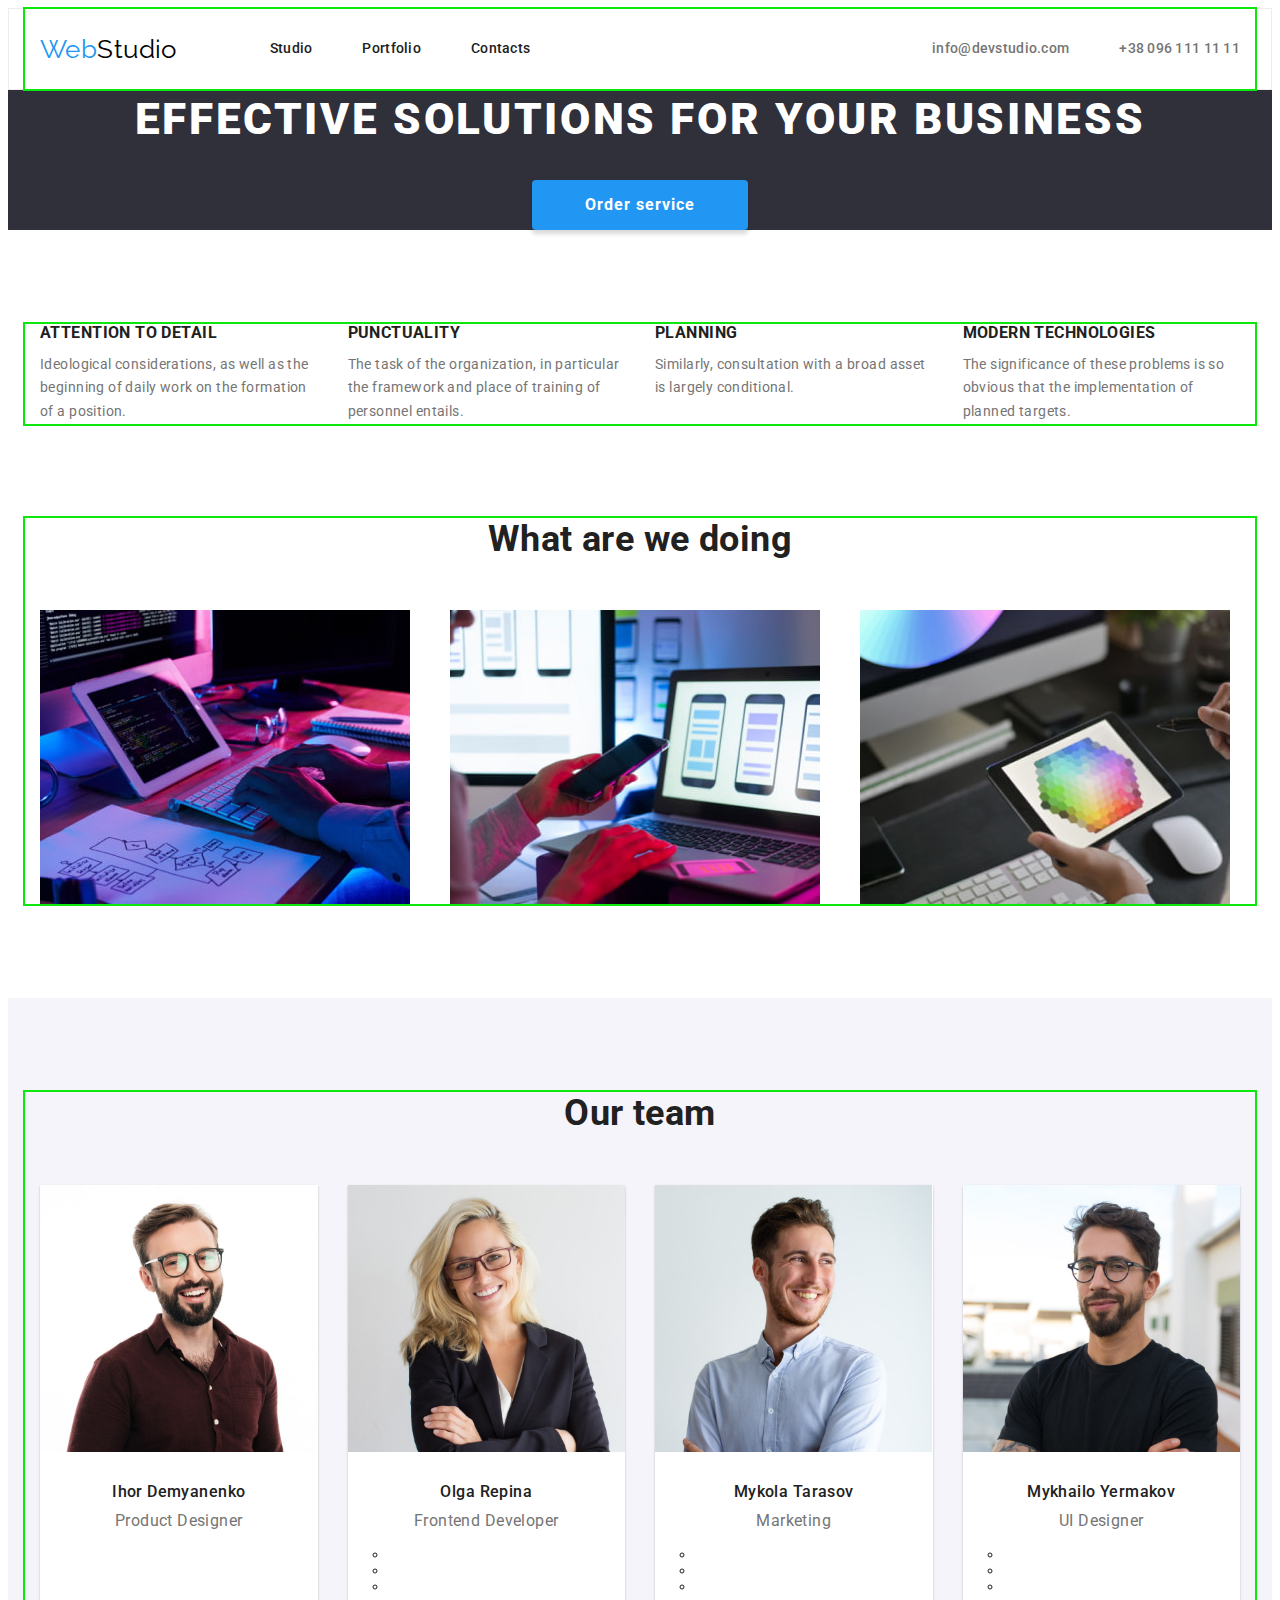
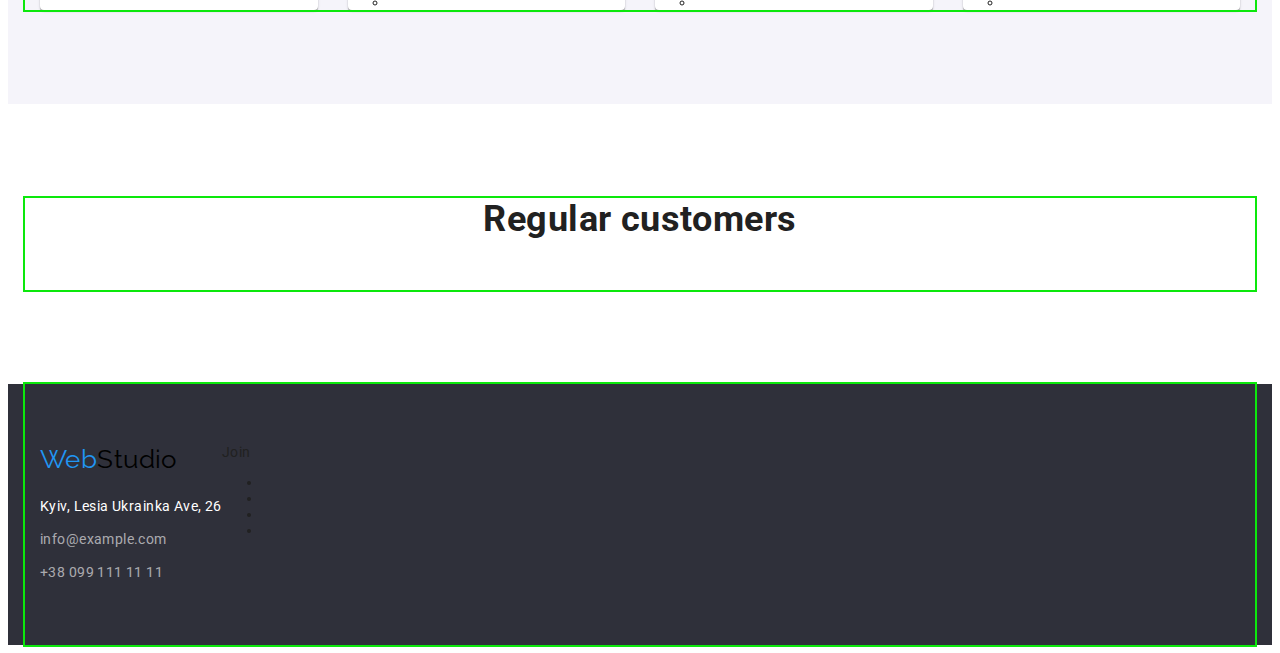
==== commit 88a70b08: "Fix bags" ====
--- a/index.html
+++ b/index.html
@@ -102,19 +102,19 @@
           
           <ul class="services-list list">
             <li class="services-list-item">
-              <img src="./img/doing/one.jpg" alt="a person looks at the tablet and prints on the keyboard" width="370"
+              <img src="./img/doing/one.jpg" alt="a person looks at the tablet and prints on the keyboard"
               class="img" >
             </li>
           
             <li class="services-list-item">
               <img src="./img/doing/two.jpg" alt="a person holds a telephone in the left hand and uses the touchpad on a laptop her the right hand" 
-              width="370" class="img">
+              class="img">
             </li>
           
             <li class="services-list-item">
               <img src="./img/doing/three.jpg" 
               alt="a person holds a tablet in the left hand with a color palette in the form of a hexagon on the display and holds a stylus in the right hand"
-              width="370" class="img">
+              class="img">
             </li>
           </ul>
         </div>
@@ -126,13 +126,11 @@
           <h2 class="team-title">Our team</h2>
           
           <ul class="team-list list">
-            <li class="team-list-item">
-              <a href="" class="team-list-link">
-                <img src="./img/our-team/ihor.jpg" alt="ihor's photo" width="270" class="img">
-                <h3 class="team-list-link-title">Ihor Demyanenko</h3>
-                <p class="team-list-link-descr">Product Designer</p>
-              </a>
-            
+            <li class="team-list-item">              
+              <img src="./img/our-team/ihor.jpg" alt="ihor's photo" class="img">
+              <h3 class="team-list-item-title">Ihor Demyanenko</h3>
+              <p class="team-list-item-descr">Product Designer</p>              
+          
               <ul class="list">
                 <li><a href=""></a></li>
                 <li><a href=""></a></li>
@@ -141,12 +139,10 @@
               </ul>
             </li>            
           
-            <li class="team-list-item">
-              <a href="" class="team-list-link">
-                <img src="./img/our-team/olga.jpg" alt="olga's photo" width="270" class="img">
-                <h3 class="team-list-link-title">Olga Repina</h3>
-                <p class="team-list-link-descr">Frontend Developer</p>
-              </a>
+            <li class="team-list-item">              
+              <img src="./img/our-team/olga.jpg" alt="olga's photo" class="img">
+              <h3 class="team-list-item-title">Olga Repina</h3>
+              <p class="team-list-item-descr">Frontend Developer</p>            
           
               <ul>
                 <li><a href=""></a></li>
@@ -156,12 +152,10 @@
               </ul>
             </li>
           
-            <li class="team-list-item">
-              <a href="" class="team-list-link">
-                <img src="./img/our-team/mykola.jpg" alt="mykola's photo" width="270" class="img">
-                <h3 class="team-list-link-title">Mykola Tarasov</h3>
-                <p class="team-list-link-descr">Marketing</p>
-              </a>
+            <li class="team-list-item">              
+              <img src="./img/our-team/mykola.jpg" alt="mykola's photo" class="img">
+              <h3 class="team-list-item-title">Mykola Tarasov</h3>
+              <p class="team-list-item-descr">Marketing</p>              
           
               <ul>
                 <li><a href=""></a></li>
@@ -171,12 +165,10 @@
               </ul>
             </li>
           
-            <li class="team-list-item">
-              <a href="" class="team-list-link">
-                <img src="./img/our-team/mykhailo.jpg" alt="mykhailo's photo" width="270" class="img">
-                <h3 class="team-list-link-title">Mykhailo Yermakov</h3>
-                <p class="team-list-link-descr">UI Designer</p>
-              </a>
+            <li class="team-list-item">              
+              <img src="./img/our-team/mykhailo.jpg" alt="mykhailo's photo" class="img">
+              <h3 class="team-list-item-title">Mykhailo Yermakov</h3>
+              <p class="team-list-item-descr">UI Designer</p>              
           
               <ul>
                 <li><a href=""></a></li>
--- a/css/styles.css
+++ b/css/styles.css
@@ -1,7 +1,7 @@
 :root {
   --primary-text-color: #757575;
   --accent-color: #2196f3;
-  --primary-white-color: #ffffff;
+  --primary-white-color: #ffffff; 
 }
 
 body {
@@ -34,6 +34,12 @@
   list-style: none;
 }
 
+h1,
+h2,
+h3,
+h4,
+h5,
+h6,
 p {
   margin: 0;
   padding: 0;
@@ -53,6 +59,7 @@
 
 .img {
   display: block;
+  max-width: 100%;
 }
 
 .hidden {
@@ -140,7 +147,6 @@
 }
 
 .hero-title {
-  margin-top: 0;
   margin-bottom: 30px;
 
   font-weight: 900;
@@ -183,8 +189,7 @@
   flex-basis: calc((100% - 3 * 30px) / 4);
 }
 
-.features-list-item-title {
-  margin-top: 0;
+.features-list-item-title {  
   margin-bottom: 10px;
 
   font-weight: 700;
@@ -205,8 +210,7 @@
 
 .services-title,
 .team-title,
-.customers-title {
-  margin-top: 0;
+.customers-title {  
   margin-bottom: 50px;
 
   font-weight: 700;
@@ -241,21 +245,17 @@
   flex-basis: calc((100% - 3 * 30px) / 4);
 
   background: var(--primary-white-color);
-  box-shadow: 0px 1px 3px rgba(0, 0, 0, 0.12), 0px 1px 1px rgba(0, 0, 0, 0.14),
-    0px 2px 1px rgba(0, 0, 0, 0.2);
+  box-shadow: 0px 1px 3px rgba(0, 0, 0, 0.12), 
+              0px 1px 1px rgba(0, 0, 0, 0.14),
+              0px 2px 1px rgba(0, 0, 0, 0.2);
   border-radius: 0px 0px 4px 4px;
 }
 
-.team-list-link {
-  text-decoration: none;
-}
-
-.team-list-link .img {
+.team-list-item .img {
   margin-bottom: 30px;
 }
 
-.team-list-link-title {
-  margin-top: 0;
+.team-list-item-title { 
   margin-bottom: 10px;
 
   font-weight: 500;
@@ -265,7 +265,7 @@
   color: #212121;
 }
 
-.team-list-link-descr {
+.team-list-item-descr {
   margin-top: 0;
   margin-bottom: 16px;
 
@@ -338,10 +338,6 @@
 
 /* filter */
 
-.portfolio-page {
-  min-width: 575px;  
-}
-
 .filter-list {
   display: flex;
   justify-content: center;
@@ -350,11 +346,7 @@
   margin-bottom: 50px;
 }
 
-.portfolio-filter-item {
-  flex-basis: calc((100% - 4 * 8px) / 5);
-}
-
-.filter-list-item .button {
+.filter-list .button {
   min-width: 67px;
   padding: 6px 22px;
 
@@ -375,8 +367,9 @@
 .filter-list-item .button:hover {
   color: var(--primary-white-color);
   background-color: var(--accent-color);
-  box-shadow: 0px 3px 1px rgba(0, 0, 0, 0.1), 0px 1px 2px rgba(0, 0, 0, 0.08),
-    0px 2px 2px rgba(0, 0, 0, 0.12);
+  box-shadow: 0px 3px 1px rgba(0, 0, 0, 0.1), 
+              0px 1px 2px rgba(0, 0, 0, 0.08),
+              0px 2px 2px rgba(0, 0, 0, 0.12);
 }
 
 /* portfolio */
@@ -387,32 +380,26 @@
   gap: 30px;
 }
 
-.portfolio-item {
-  flex-basis: calc((100% - 2 * 30px)/9);
-}
-
-.portfolio-item-link {
-  text-decoration: none;
-}
-
-.portfolio-item-link-title {
+.portfolio-item-link { 
+  text-decoration: none;
+}
+
+.portfolio-item-link-content {
   padding: 20px 24px;
   border-left: 1px solid #eeeeee;
   border-right: 1px solid #eeeeee;
-  border-bottom: 1px solid #eeeeee;
-}
-
-.portfolio-item-link-title .title {
-  margin-top: 0;
-  margin-bottom: 4px;  
+  border-bottom: 1px solid #eeeeee;  
+}
+
+.portfolio-item-link-content .title {  
+  margin-bottom: 4px;
   font-size: 18px;
   line-height: 2;
   letter-spacing: 0.06em;
   color: #212121;
-  
-}
-
-.portfolio-item-link-title .descr {
+}
+
+.portfolio-item-link-content .descr {
   font-size: 16px;
   line-height: 1.88;
   color: var(--primary-text-color);
